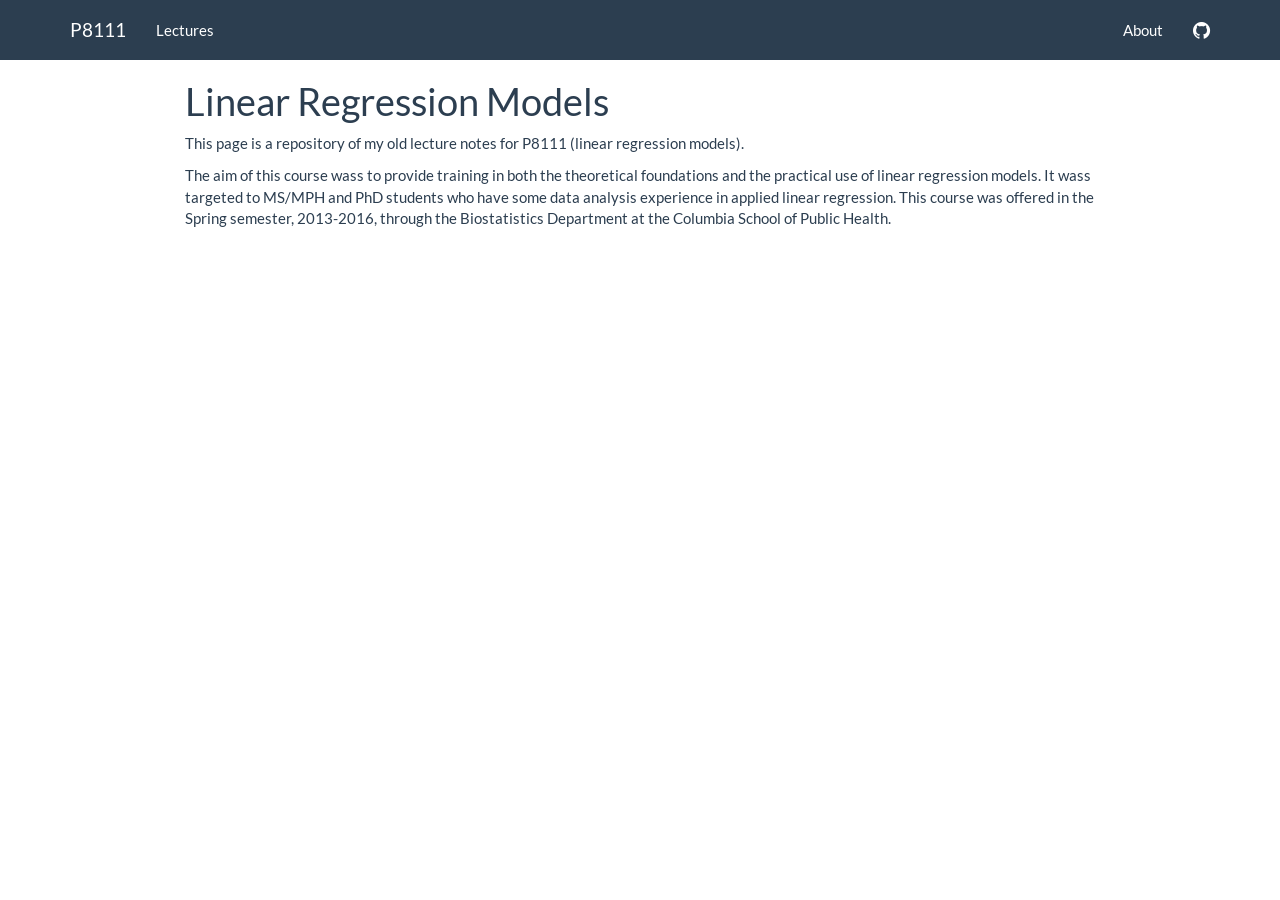
==== index.html @ 2d5c3af7 "website holding old lecture notes on regression. mostly for backup / making public" ====
<!DOCTYPE html>

<html xmlns="http://www.w3.org/1999/xhtml">

<head>

<meta charset="utf-8">
<meta http-equiv="Content-Type" content="text/html; charset=utf-8" />
<meta name="generator" content="pandoc" />




<title>Linear Regression Models</title>

<script src="site_libs/jquery-1.11.3/jquery.min.js"></script>
<meta name="viewport" content="width=device-width, initial-scale=1" />
<link href="site_libs/bootstrap-3.3.5/css/flatly.min.css" rel="stylesheet" />
<script src="site_libs/bootstrap-3.3.5/js/bootstrap.min.js"></script>
<script src="site_libs/bootstrap-3.3.5/shim/html5shiv.min.js"></script>
<script src="site_libs/bootstrap-3.3.5/shim/respond.min.js"></script>
<script src="site_libs/navigation-1.1/tabsets.js"></script>
<link href="site_libs/highlightjs-1.1/default.css" rel="stylesheet" />
<script src="site_libs/highlightjs-1.1/highlight.js"></script>
<link href="site_libs/font-awesome-4.5.0/css/font-awesome.min.css" rel="stylesheet" />

<style type="text/css">code{white-space: pre;}</style>
<style type="text/css">
  pre:not([class]) {
    background-color: white;
  }
</style>
<script type="text/javascript">
if (window.hljs && document.readyState && document.readyState === "complete") {
   window.setTimeout(function() {
      hljs.initHighlighting();
   }, 0);
}
</script>



<style type="text/css">
h1 {
  font-size: 34px;
}
h1.title {
  font-size: 38px;
}
h2 {
  font-size: 30px;
}
h3 {
  font-size: 24px;
}
h4 {
  font-size: 18px;
}
h5 {
  font-size: 16px;
}
h6 {
  font-size: 12px;
}
.table th:not([align]) {
  text-align: left;
}
</style>


</head>

<body>

<style type = "text/css">
.main-container {
  max-width: 940px;
  margin-left: auto;
  margin-right: auto;
}
code {
  color: inherit;
  background-color: rgba(0, 0, 0, 0.04);
}
img {
  max-width:100%;
  height: auto;
}
.tabbed-pane {
  padding-top: 12px;
}
button.code-folding-btn:focus {
  outline: none;
}
</style>


<style type="text/css">
/* padding for bootstrap navbar */
body {
  padding-top: 60px;
  padding-bottom: 40px;
}
/* offset scroll position for anchor links (for fixed navbar)  */
.section h1 {
  padding-top: 65px;
  margin-top: -65px;
}

.section h2 {
  padding-top: 65px;
  margin-top: -65px;
}
.section h3 {
  padding-top: 65px;
  margin-top: -65px;
}
.section h4 {
  padding-top: 65px;
  margin-top: -65px;
}
.section h5 {
  padding-top: 65px;
  margin-top: -65px;
}
.section h6 {
  padding-top: 65px;
  margin-top: -65px;
}
</style>

<script>
// manage active state of menu based on current page
$(document).ready(function () {
  // active menu anchor
  href = window.location.pathname
  href = href.substr(href.lastIndexOf('/') + 1)
  if (href === "")
    href = "index.html";
  var menuAnchor = $('a[href="' + href + '"]');

  // mark it active
  menuAnchor.parent().addClass('active');

  // if it's got a parent navbar menu mark it active as well
  menuAnchor.closest('li.dropdown').addClass('active');
});
</script>


<div class="container-fluid main-container">

<!-- tabsets -->
<script>
$(document).ready(function () {
  window.buildTabsets("TOC");
});
</script>

<!-- code folding -->






<div class="navbar navbar-default  navbar-fixed-top" role="navigation">
  <div class="container">
    <div class="navbar-header">
      <button type="button" class="navbar-toggle collapsed" data-toggle="collapse" data-target="#navbar">
        <span class="icon-bar"></span>
        <span class="icon-bar"></span>
        <span class="icon-bar"></span>
      </button>
      <a class="navbar-brand" href="index.html">P8111</a>
    </div>
    <div id="navbar" class="navbar-collapse collapse">
      <ul class="nav navbar-nav">
        <li>
  <a href="lectures.html">Lectures</a>
</li>
      </ul>
      <ul class="nav navbar-nav navbar-right">
        <li>
  <a href="about.html">About</a>
</li>
<li>
  <a href="http://github.com/jeff-goldsmith/P8111">
    <span class="fa fa-github fa-lg"></span>
     
  </a>
</li>
      </ul>
    </div><!--/.nav-collapse -->
  </div><!--/.container -->
</div><!--/.navbar -->

<div class="fluid-row" id="header">



<h1 class="title toc-ignore">Linear Regression Models</h1>

</div>


<p>This page is a repository of my old lecture notes for P8111 (linear regression models).</p>
<p>The aim of this course wass to provide training in both the theoretical foundations and the practical use of linear regression models. It wass targeted to MS/MPH and PhD students who have some data analysis experience in applied linear regression. This course was offered in the Spring semester, 2013-2016, through the Biostatistics Department at the Columbia School of Public Health.</p>




</div>

<script>

// add bootstrap table styles to pandoc tables
function bootstrapStylePandocTables() {
  $('tr.header').parent('thead').parent('table').addClass('table table-condensed');
}
$(document).ready(function () {
  bootstrapStylePandocTables();
});


</script>

<!-- dynamically load mathjax for compatibility with self-contained -->
<script>
  (function () {
    var script = document.createElement("script");
    script.type = "text/javascript";
    script.src  = "https://cdn.mathjax.org/mathjax/latest/MathJax.js?config=TeX-AMS-MML_HTMLorMML";
    document.getElementsByTagName("head")[0].appendChild(script);
  })();
</script>

</body>
</html>
---- site_libs/bootstrap-3.3.5/css/flatly.min.css ----
@font-face {
  font-family: 'Lato';
  font-style: normal;
  font-weight: 400;
  src: url(fonts/Lato.ttf) format('truetype');
}
@font-face {
  font-family: 'Lato';
  font-style: normal;
  font-weight: 700;
  src: url(fonts/LatoBold.ttf) format('truetype');
}
@font-face {
  font-family: 'Lato';
  font-style: italic;
  font-weight: 400;
  src: url(fonts/LatoItalic.ttf) format('truetype');
}

/*!
 * bootswatch v3.3.6
 * Homepage: http://bootswatch.com
 * Copyright 2012-2015 Thomas Park
 * Licensed under MIT
 * Based on Bootstrap
*//*!
 * Bootstrap v3.3.6 (http://getbootstrap.com)
 * Copyright 2011-2015 Twitter, Inc.
 * Licensed under MIT (https://github.com/twbs/bootstrap/blob/master/LICENSE)
 *//*! normalize.css v3.0.3 | MIT License | github.com/necolas/normalize.css */html{font-family:sans-serif;-ms-text-size-adjust:100%;-webkit-text-size-adjust:100%}body{margin:0}article,aside,details,figcaption,figure,footer,header,hgroup,main,menu,nav,section,summary{display:block}audio,canvas,progress,video{display:inline-block;vertical-align:baseline}audio:not([controls]){display:none;height:0}[hidden],template{display:none}a{background-color:transparent}a:active,a:hover{outline:0}abbr[title]{border-bottom:1px dotted}b,strong{font-weight:bold}dfn{font-style:italic}h1{font-size:2em;margin:0.67em 0}mark{background:#ff0;color:#000}small{font-size:80%}sub,sup{font-size:75%;line-height:0;position:relative;vertical-align:baseline}sup{top:-0.5em}sub{bottom:-0.25em}img{border:0}svg:not(:root){overflow:hidden}figure{margin:1em 40px}hr{-webkit-box-sizing:content-box;-moz-box-sizing:content-box;box-sizing:content-box;height:0}pre{overflow:auto}code,kbd,pre,samp{font-family:monospace, monospace;font-size:1em}button,input,optgroup,select,textarea{color:inherit;font:inherit;margin:0}button{overflow:visible}button,select{text-transform:none}button,html input[type="button"],input[type="reset"],input[type="submit"]{-webkit-appearance:button;cursor:pointer}button[disabled],html input[disabled]{cursor:default}button::-moz-focus-inner,input::-moz-focus-inner{border:0;padding:0}input{line-height:normal}input[type="checkbox"],input[type="radio"]{-webkit-box-sizing:border-box;-moz-box-sizing:border-box;box-sizing:border-box;padding:0}input[type="number"]::-webkit-inner-spin-button,input[type="number"]::-webkit-outer-spin-button{height:auto}input[type="search"]{-webkit-appearance:textfield;-webkit-box-sizing:content-box;-moz-box-sizing:content-box;box-sizing:content-box}input[type="search"]::-webkit-search-cancel-button,input[type="search"]::-webkit-search-decoration{-webkit-appearance:none}fieldset{border:1px solid #c0c0c0;margin:0 2px;padding:0.35em 0.625em 0.75em}legend{border:0;padding:0}textarea{overflow:auto}optgroup{font-weight:bold}table{border-collapse:collapse;border-spacing:0}td,th{padding:0}/*! Source: https://github.com/h5bp/html5-boilerplate/blob/master/src/css/main.css */@media print{*,*:before,*:after{background:transparent !important;color:#000 !important;-webkit-box-shadow:none !important;box-shadow:none !important;text-shadow:none !important}a,a:visited{text-decoration:underline}a[href]:after{content:" (" attr(href) ")"}abbr[title]:after{content:" (" attr(title) ")"}a[href^="#"]:after,a[href^="javascript:"]:after{content:""}pre,blockquote{border:1px solid #999;page-break-inside:avoid}thead{display:table-header-group}tr,img{page-break-inside:avoid}img{max-width:100% !important}p,h2,h3{orphans:3;widows:3}h2,h3{page-break-after:avoid}.navbar{display:none}.btn>.caret,.dropup>.btn>.caret{border-top-color:#000 !important}.label{border:1px solid #000}.table{border-collapse:collapse !important}.table td,.table th{background-color:#fff !important}.table-bordered th,.table-bordered td{border:1px solid #ddd !important}}@font-face{font-family:'Glyphicons Halflings';src:url('../fonts/glyphicons-halflings-regular.eot');src:url('../fonts/glyphicons-halflings-regular.eot?#iefix') format('embedded-opentype'),url('../fonts/glyphicons-halflings-regular.woff') format('woff'),url('../fonts/glyphicons-halflings-regular.ttf') format('truetype'),url('../fonts/glyphicons-halflings-regular.svg#glyphicons_halflingsregular') format('svg')}.glyphicon{position:relative;top:1px;display:inline-block;font-family:'Glyphicons Halflings';font-style:normal;font-weight:normal;line-height:1;-webkit-font-smoothing:antialiased;-moz-osx-font-smoothing:grayscale}.glyphicon-asterisk:before{content:"\002a"}.glyphicon-plus:before{content:"\002b"}.glyphicon-euro:before,.glyphicon-eur:before{content:"\20ac"}.glyphicon-minus:before{content:"\2212"}.glyphicon-cloud:before{content:"\2601"}.glyphicon-envelope:before{content:"\2709"}.glyphicon-pencil:before{content:"\270f"}.glyphicon-glass:before{content:"\e001"}.glyphicon-music:before{content:"\e002"}.glyphicon-search:before{content:"\e003"}.glyphicon-heart:before{content:"\e005"}.glyphicon-star:before{content:"\e006"}.glyphicon-star-empty:before{content:"\e007"}.glyphicon-user:before{content:"\e008"}.glyphicon-film:before{content:"\e009"}.glyphicon-th-large:before{content:"\e010"}.glyphicon-th:before{content:"\e011"}.glyphicon-th-list:before{content:"\e012"}.glyphicon-ok:before{content:"\e013"}.glyphicon-remove:before{content:"\e014"}.glyphicon-zoom-in:before{content:"\e015"}.glyphicon-zoom-out:before{content:"\e016"}.glyphicon-off:before{content:"\e017"}.glyphicon-signal:before{content:"\e018"}.glyphicon-cog:before{content:"\e019"}.glyphicon-trash:before{content:"\e020"}.glyphicon-home:before{content:"\e021"}.glyphicon-file:before{content:"\e022"}.glyphicon-time:before{content:"\e023"}.glyphicon-road:before{content:"\e024"}.glyphicon-download-alt:before{content:"\e025"}.glyphicon-download:before{content:"\e026"}.glyphicon-upload:before{content:"\e027"}.glyphicon-inbox:before{content:"\e028"}.glyphicon-play-circle:before{content:"\e029"}.glyphicon-repeat:before{content:"\e030"}.glyphicon-refresh:before{content:"\e031"}.glyphicon-list-alt:before{content:"\e032"}.glyphicon-lock:before{content:"\e033"}.glyphicon-flag:before{content:"\e034"}.glyphicon-headphones:before{content:"\e035"}.glyphicon-volume-off:before{content:"\e036"}.glyphicon-volume-down:before{content:"\e037"}.glyphicon-volume-up:before{content:"\e038"}.glyphicon-qrcode:before{content:"\e039"}.glyphicon-barcode:before{content:"\e040"}.glyphicon-tag:before{content:"\e041"}.glyphicon-tags:before{content:"\e042"}.glyphicon-book:before{content:"\e043"}.glyphicon-bookmark:before{content:"\e044"}.glyphicon-print:before{content:"\e045"}.glyphicon-camera:before{content:"\e046"}.glyphicon-font:before{content:"\e047"}.glyphicon-bold:before{content:"\e048"}.glyphicon-italic:before{content:"\e049"}.glyphicon-text-height:before{content:"\e050"}.glyphicon-text-width:before{content:"\e051"}.glyphicon-align-left:before{content:"\e052"}.glyphicon-align-center:before{content:"\e053"}.glyphicon-align-right:before{content:"\e054"}.glyphicon-align-justify:before{content:"\e055"}.glyphicon-list:before{content:"\e056"}.glyphicon-indent-left:before{content:"\e057"}.glyphicon-indent-right:before{content:"\e058"}.glyphicon-facetime-video:before{content:"\e059"}.glyphicon-picture:before{content:"\e060"}.glyphicon-map-marker:before{content:"\e062"}.glyphicon-adjust:before{content:"\e063"}.glyphicon-tint:before{content:"\e064"}.glyphicon-edit:before{content:"\e065"}.glyphicon-share:before{content:"\e066"}.glyphicon-check:before{content:"\e067"}.glyphicon-move:before{content:"\e068"}.glyphicon-step-backward:before{content:"\e069"}.glyphicon-fast-backward:before{content:"\e070"}.glyphicon-backward:before{content:"\e071"}.glyphicon-play:before{content:"\e072"}.glyphicon-pause:before{content:"\e073"}.glyphicon-stop:before{content:"\e074"}.glyphicon-forward:before{content:"\e075"}.glyphicon-fast-forward:before{content:"\e076"}.glyphicon-step-forward:before{content:"\e077"}.glyphicon-eject:before{content:"\e078"}.glyphicon-chevron-left:before{content:"\e079"}.glyphicon-chevron-right:before{content:"\e080"}.glyphicon-plus-sign:before{content:"\e081"}.glyphicon-minus-sign:before{content:"\e082"}.glyphicon-remove-sign:before{content:"\e083"}.glyphicon-ok-sign:before{content:"\e084"}.glyphicon-question-sign:before{content:"\e085"}.glyphicon-info-sign:before{content:"\e086"}.glyphicon-screenshot:before{content:"\e087"}.glyphicon-remove-circle:before{content:"\e088"}.glyphicon-ok-circle:before{content:"\e089"}.glyphicon-ban-circle:before{content:"\e090"}.glyphicon-arrow-left:before{content:"\e091"}.glyphicon-arrow-right:before{content:"\e092"}.glyphicon-arrow-up:before{content:"\e093"}.glyphicon-arrow-down:before{content:"\e094"}.glyphicon-share-alt:before{content:"\e095"}.glyphicon-resize-full:before{content:"\e096"}.glyphicon-resize-small:before{content:"\e097"}.glyphicon-exclamation-sign:before{content:"\e101"}.glyphicon-gift:before{content:"\e102"}.glyphicon-leaf:before{content:"\e103"}.glyphicon-fire:before{content:"\e104"}.glyphicon-eye-open:before{content:"\e105"}.glyphicon-eye-close:before{content:"\e106"}.glyphicon-warning-sign:before{content:"\e107"}.glyphicon-plane:before{content:"\e108"}.glyphicon-calendar:before{content:"\e109"}.glyphicon-random:before{content:"\e110"}.glyphicon-comment:before{content:"\e111"}.glyphicon-magnet:before{content:"\e112"}.glyphicon-chevron-up:before{content:"\e113"}.glyphicon-chevron-down:before{content:"\e114"}.glyphicon-retweet:before{content:"\e115"}.glyphicon-shopping-cart:before{content:"\e116"}.glyphicon-folder-close:before{content:"\e117"}.glyphicon-folder-open:before{content:"\e118"}.glyphicon-resize-vertical:before{content:"\e119"}.glyphicon-resize-horizontal:before{content:"\e120"}.glyphicon-hdd:before{content:"\e121"}.glyphicon-bullhorn:before{content:"\e122"}.glyphicon-bell:before{content:"\e123"}.glyphicon-certificate:before{content:"\e124"}.glyphicon-thumbs-up:before{content:"\e125"}.glyphicon-thumbs-down:before{content:"\e126"}.glyphicon-hand-right:before{content:"\e127"}.glyphicon-hand-left:before{content:"\e128"}.glyphicon-hand-up:before{content:"\e129"}.glyphicon-hand-down:before{content:"\e130"}.glyphicon-circle-arrow-right:before{content:"\e131"}.glyphicon-circle-arrow-left:before{content:"\e132"}.glyphicon-circle-arrow-up:before{content:"\e133"}.glyphicon-circle-arrow-down:before{content:"\e134"}.glyphicon-globe:before{content:"\e135"}.glyphicon-wrench:before{content:"\e136"}.glyphicon-tasks:before{content:"\e137"}.glyphicon-filter:before{content:"\e138"}.glyphicon-briefcase:before{content:"\e139"}.glyphicon-fullscreen:before{content:"\e140"}.glyphicon-dashboard:before{content:"\e141"}.glyphicon-paperclip:before{content:"\e142"}.glyphicon-heart-empty:before{content:"\e143"}.glyphicon-link:before{content:"\e144"}.glyphicon-phone:before{content:"\e145"}.glyphicon-pushpin:before{content:"\e146"}.glyphicon-usd:before{content:"\e148"}.glyphicon-gbp:before{content:"\e149"}.glyphicon-sort:before{content:"\e150"}.glyphicon-sort-by-alphabet:before{content:"\e151"}.glyphicon-sort-by-alphabet-alt:before{content:"\e152"}.glyphicon-sort-by-order:before{content:"\e153"}.glyphicon-sort-by-order-alt:before{content:"\e154"}.glyphicon-sort-by-attributes:before{content:"\e155"}.glyphicon-sort-by-attributes-alt:before{content:"\e156"}.glyphicon-unchecked:before{content:"\e157"}.glyphicon-expand:before{content:"\e158"}.glyphicon-collapse-down:before{content:"\e159"}.glyphicon-collapse-up:before{content:"\e160"}.glyphicon-log-in:before{content:"\e161"}.glyphicon-flash:before{content:"\e162"}.glyphicon-log-out:before{content:"\e163"}.glyphicon-new-window:before{content:"\e164"}.glyphicon-record:before{content:"\e165"}.glyphicon-save:before{content:"\e166"}.glyphicon-open:before{content:"\e167"}.glyphicon-saved:before{content:"\e168"}.glyphicon-import:before{content:"\e169"}.glyphicon-export:before{content:"\e170"}.glyphicon-send:before{content:"\e171"}.glyphicon-floppy-disk:before{content:"\e172"}.glyphicon-floppy-saved:before{content:"\e173"}.glyphicon-floppy-remove:before{content:"\e174"}.glyphicon-floppy-save:before{content:"\e175"}.glyphicon-floppy-open:before{content:"\e176"}.glyphicon-credit-card:before{content:"\e177"}.glyphicon-transfer:before{content:"\e178"}.glyphicon-cutlery:before{content:"\e179"}.glyphicon-header:before{content:"\e180"}.glyphicon-compressed:before{content:"\e181"}.glyphicon-earphone:before{content:"\e182"}.glyphicon-phone-alt:before{content:"\e183"}.glyphicon-tower:before{content:"\e184"}.glyphicon-stats:before{content:"\e185"}.glyphicon-sd-video:before{content:"\e186"}.glyphicon-hd-video:before{content:"\e187"}.glyphicon-subtitles:before{content:"\e188"}.glyphicon-sound-stereo:before{content:"\e189"}.glyphicon-sound-dolby:before{content:"\e190"}.glyphicon-sound-5-1:before{content:"\e191"}.glyphicon-sound-6-1:before{content:"\e192"}.glyphicon-sound-7-1:before{content:"\e193"}.glyphicon-copyright-mark:before{content:"\e194"}.glyphicon-registration-mark:before{content:"\e195"}.glyphicon-cloud-download:before{content:"\e197"}.glyphicon-cloud-upload:before{content:"\e198"}.glyphicon-tree-conifer:before{content:"\e199"}.glyphicon-tree-deciduous:before{content:"\e200"}.glyphicon-cd:before{content:"\e201"}.glyphicon-save-file:before{content:"\e202"}.glyphicon-open-file:before{content:"\e203"}.glyphicon-level-up:before{content:"\e204"}.glyphicon-copy:before{content:"\e205"}.glyphicon-paste:before{content:"\e206"}.glyphicon-alert:before{content:"\e209"}.glyphicon-equalizer:before{content:"\e210"}.glyphicon-king:before{content:"\e211"}.glyphicon-queen:before{content:"\e212"}.glyphicon-pawn:before{content:"\e213"}.glyphicon-bishop:before{content:"\e214"}.glyphicon-knight:before{content:"\e215"}.glyphicon-baby-formula:before{content:"\e216"}.glyphicon-tent:before{content:"\26fa"}.glyphicon-blackboard:before{content:"\e218"}.glyphicon-bed:before{content:"\e219"}.glyphicon-apple:before{content:"\f8ff"}.glyphicon-erase:before{content:"\e221"}.glyphicon-hourglass:before{content:"\231b"}.glyphicon-lamp:before{content:"\e223"}.glyphicon-duplicate:before{content:"\e224"}.glyphicon-piggy-bank:before{content:"\e225"}.glyphicon-scissors:before{content:"\e226"}.glyphicon-bitcoin:before{content:"\e227"}.glyphicon-btc:before{content:"\e227"}.glyphicon-xbt:before{content:"\e227"}.glyphicon-yen:before{content:"\00a5"}.glyphicon-jpy:before{content:"\00a5"}.glyphicon-ruble:before{content:"\20bd"}.glyphicon-rub:before{content:"\20bd"}.glyphicon-scale:before{content:"\e230"}.glyphicon-ice-lolly:before{content:"\e231"}.glyphicon-ice-lolly-tasted:before{content:"\e232"}.glyphicon-education:before{content:"\e233"}.glyphicon-option-horizontal:before{content:"\e234"}.glyphicon-option-vertical:before{content:"\e235"}.glyphicon-menu-hamburger:before{content:"\e236"}.glyphicon-modal-window:before{content:"\e237"}.glyphicon-oil:before{content:"\e238"}.glyphicon-grain:before{content:"\e239"}.glyphicon-sunglasses:before{content:"\e240"}.glyphicon-text-size:before{content:"\e241"}.glyphicon-text-color:before{content:"\e242"}.glyphicon-text-background:before{content:"\e243"}.glyphicon-object-align-top:before{content:"\e244"}.glyphicon-object-align-bottom:before{content:"\e245"}.glyphicon-object-align-horizontal:before{content:"\e246"}.glyphicon-object-align-left:before{content:"\e247"}.glyphicon-object-align-vertical:before{content:"\e248"}.glyphicon-object-align-right:before{content:"\e249"}.glyphicon-triangle-right:before{content:"\e250"}.glyphicon-triangle-left:before{content:"\e251"}.glyphicon-triangle-bottom:before{content:"\e252"}.glyphicon-triangle-top:before{content:"\e253"}.glyphicon-console:before{content:"\e254"}.glyphicon-superscript:before{content:"\e255"}.glyphicon-subscript:before{content:"\e256"}.glyphicon-menu-left:before{content:"\e257"}.glyphicon-menu-right:before{content:"\e258"}.glyphicon-menu-down:before{content:"\e259"}.glyphicon-menu-up:before{content:"\e260"}*{-webkit-box-sizing:border-box;-moz-box-sizing:border-box;box-sizing:border-box}*:before,*:after{-webkit-box-sizing:border-box;-moz-box-sizing:border-box;box-sizing:border-box}html{font-size:10px;-webkit-tap-highlight-color:rgba(0,0,0,0)}body{font-family:"Lato","Helvetica Neue",Helvetica,Arial,sans-serif;font-size:15px;line-height:1.42857143;color:#2c3e50;background-color:#ffffff}input,button,select,textarea{font-family:inherit;font-size:inherit;line-height:inherit}a{color:#18bc9c;text-decoration:none}a:hover,a:focus{color:#18bc9c;text-decoration:underline}a:focus{outline:thin dotted;outline:5px auto -webkit-focus-ring-color;outline-offset:-2px}figure{margin:0}img{vertical-align:middle}.img-responsive,.thumbnail>img,.thumbnail a>img,.carousel-inner>.item>img,.carousel-inner>.item>a>img{display:block;max-width:100%;height:auto}.img-rounded{border-radius:6px}.img-thumbnail{padding:4px;line-height:1.42857143;background-color:#ffffff;border:1px solid #ecf0f1;border-radius:4px;-webkit-transition:all .2s ease-in-out;-o-transition:all .2s ease-in-out;transition:all .2s ease-in-out;display:inline-block;max-width:100%;height:auto}.img-circle{border-radius:50%}hr{margin-top:21px;margin-bottom:21px;border:0;border-top:1px solid #ecf0f1}.sr-only{position:absolute;width:1px;height:1px;margin:-1px;padding:0;overflow:hidden;clip:rect(0, 0, 0, 0);border:0}.sr-only-focusable:active,.sr-only-focusable:focus{position:static;width:auto;height:auto;margin:0;overflow:visible;clip:auto}[role="button"]{cursor:pointer}h1,h2,h3,h4,h5,h6,.h1,.h2,.h3,.h4,.h5,.h6{font-family:"Lato","Helvetica Neue",Helvetica,Arial,sans-serif;font-weight:400;line-height:1.1;color:inherit}h1 small,h2 small,h3 small,h4 small,h5 small,h6 small,.h1 small,.h2 small,.h3 small,.h4 small,.h5 small,.h6 small,h1 .small,h2 .small,h3 .small,h4 .small,h5 .small,h6 .small,.h1 .small,.h2 .small,.h3 .small,.h4 .small,.h5 .small,.h6 .small{font-weight:normal;line-height:1;color:#b4bcc2}h1,.h1,h2,.h2,h3,.h3{margin-top:21px;margin-bottom:10.5px}h1 small,.h1 small,h2 small,.h2 small,h3 small,.h3 small,h1 .small,.h1 .small,h2 .small,.h2 .small,h3 .small,.h3 .small{font-size:65%}h4,.h4,h5,.h5,h6,.h6{margin-top:10.5px;margin-bottom:10.5px}h4 small,.h4 small,h5 small,.h5 small,h6 small,.h6 small,h4 .small,.h4 .small,h5 .small,.h5 .small,h6 .small,.h6 .small{font-size:75%}h1,.h1{font-size:39px}h2,.h2{font-size:32px}h3,.h3{font-size:26px}h4,.h4{font-size:19px}h5,.h5{font-size:15px}h6,.h6{font-size:13px}p{margin:0 0 10.5px}.lead{margin-bottom:21px;font-size:17px;font-weight:300;line-height:1.4}@media (min-width:768px){.lead{font-size:22.5px}}small,.small{font-size:86%}mark,.mark{background-color:#f39c12;padding:.2em}.text-left{text-align:left}.text-right{text-align:right}.text-center{text-align:center}.text-justify{text-align:justify}.text-nowrap{white-space:nowrap}.text-lowercase{text-transform:lowercase}.text-uppercase{text-transform:uppercase}.text-capitalize{text-transform:capitalize}.text-muted{color:#b4bcc2}.text-primary{color:#2c3e50}a.text-primary:hover,a.text-primary:focus{color:#1a242f}.text-success{color:#ffffff}a.text-success:hover,a.text-success:focus{color:#e6e6e6}.text-info{color:#ffffff}a.text-info:hover,a.text-info:focus{color:#e6e6e6}.text-warning{color:#ffffff}a.text-warning:hover,a.text-warning:focus{color:#e6e6e6}.text-danger{color:#ffffff}a.text-danger:hover,a.text-danger:focus{color:#e6e6e6}.bg-primary{color:#fff;background-color:#2c3e50}a.bg-primary:hover,a.bg-primary:focus{background-color:#1a242f}.bg-success{background-color:#18bc9c}a.bg-success:hover,a.bg-success:focus{background-color:#128f76}.bg-info{background-color:#3498db}a.bg-info:hover,a.bg-info:focus{background-color:#217dbb}.bg-warning{background-color:#f39c12}a.bg-warning:hover,a.bg-warning:focus{background-color:#c87f0a}.bg-danger{background-color:#e74c3c}a.bg-danger:hover,a.bg-danger:focus{background-color:#d62c1a}.page-header{padding-bottom:9.5px;margin:42px 0 21px;border-bottom:1px solid transparent}ul,ol{margin-top:0;margin-bottom:10.5px}ul ul,ol ul,ul ol,ol ol{margin-bottom:0}.list-unstyled{padding-left:0;list-style:none}.list-inline{padding-left:0;list-style:none;margin-left:-5px}.list-inline>li{display:inline-block;padding-left:5px;padding-right:5px}dl{margin-top:0;margin-bottom:21px}dt,dd{line-height:1.42857143}dt{font-weight:bold}dd{margin-left:0}@media (min-width:768px){.dl-horizontal dt{float:left;width:160px;clear:left;text-align:right;overflow:hidden;text-overflow:ellipsis;white-space:nowrap}.dl-horizontal dd{margin-left:180px}}abbr[title],abbr[data-original-title]{cursor:help;border-bottom:1px dotted #b4bcc2}.initialism{font-size:90%;text-transform:uppercase}blockquote{padding:10.5px 21px;margin:0 0 21px;font-size:18.75px;border-left:5px solid #ecf0f1}blockquote p:last-child,blockquote ul:last-child,blockquote ol:last-child{margin-bottom:0}blockquote footer,blockquote small,blockquote .small{display:block;font-size:80%;line-height:1.42857143;color:#b4bcc2}blockquote footer:before,blockquote small:before,blockquote .small:before{content:'\2014 \00A0'}.blockquote-reverse,blockquote.pull-right{padding-right:15px;padding-left:0;border-right:5px solid #ecf0f1;border-left:0;text-align:right}.blockquote-reverse footer:before,blockquote.pull-right footer:before,.blockquote-reverse small:before,blockquote.pull-right small:before,.blockquote-reverse .small:before,blockquote.pull-right .small:before{content:''}.blockquote-reverse footer:after,blockquote.pull-right footer:after,.blockquote-reverse small:after,blockquote.pull-right small:after,.blockquote-reverse .small:after,blockquote.pull-right .small:after{content:'\00A0 \2014'}address{margin-bottom:21px;font-style:normal;line-height:1.42857143}code,kbd,pre,samp{font-family:monospace}code{padding:2px 4px;font-size:90%;color:#c7254e;background-color:#f9f2f4;border-radius:4px}kbd{padding:2px 4px;font-size:90%;color:#ffffff;background-color:#333333;border-radius:3px;-webkit-box-shadow:inset 0 -1px 0 rgba(0,0,0,0.25);box-shadow:inset 0 -1px 0 rgba(0,0,0,0.25)}kbd kbd{padding:0;font-size:100%;font-weight:bold;-webkit-box-shadow:none;box-shadow:none}pre{display:block;padding:10px;margin:0 0 10.5px;font-size:14px;line-height:1.42857143;word-break:break-all;word-wrap:break-word;color:#7b8a8b;background-color:#ecf0f1;border:1px solid #cccccc;border-radius:4px}pre code{padding:0;font-size:inherit;color:inherit;white-space:pre-wrap;background-color:transparent;border-radius:0}.pre-scrollable{max-height:340px;overflow-y:scroll}.container{margin-right:auto;margin-left:auto;padding-left:15px;padding-right:15px}@media (min-width:768px){.container{width:750px}}@media (min-width:992px){.container{width:970px}}@media (min-width:1200px){.container{width:1170px}}.container-fluid{margin-right:auto;margin-left:auto;padding-left:15px;padding-right:15px}.row{margin-left:-15px;margin-right:-15px}.col-xs-1,.col-sm-1,.col-md-1,.col-lg-1,.col-xs-2,.col-sm-2,.col-md-2,.col-lg-2,.col-xs-3,.col-sm-3,.col-md-3,.col-lg-3,.col-xs-4,.col-sm-4,.col-md-4,.col-lg-4,.col-xs-5,.col-sm-5,.col-md-5,.col-lg-5,.col-xs-6,.col-sm-6,.col-md-6,.col-lg-6,.col-xs-7,.col-sm-7,.col-md-7,.col-lg-7,.col-xs-8,.col-sm-8,.col-md-8,.col-lg-8,.col-xs-9,.col-sm-9,.col-md-9,.col-lg-9,.col-xs-10,.col-sm-10,.col-md-10,.col-lg-10,.col-xs-11,.col-sm-11,.col-md-11,.col-lg-11,.col-xs-12,.col-sm-12,.col-md-12,.col-lg-12{position:relative;min-height:1px;padding-left:15px;padding-right:15px}.col-xs-1,.col-xs-2,.col-xs-3,.col-xs-4,.col-xs-5,.col-xs-6,.col-xs-7,.col-xs-8,.col-xs-9,.col-xs-10,.col-xs-11,.col-xs-12{float:left}.col-xs-12{width:100%}.col-xs-11{width:91.66666667%}.col-xs-10{width:83.33333333%}.col-xs-9{width:75%}.col-xs-8{width:66.66666667%}.col-xs-7{width:58.33333333%}.col-xs-6{width:50%}.col-xs-5{width:41.66666667%}.col-xs-4{width:33.33333333%}.col-xs-3{width:25%}.col-xs-2{width:16.66666667%}.col-xs-1{width:8.33333333%}.col-xs-pull-12{right:100%}.col-xs-pull-11{right:91.66666667%}.col-xs-pull-10{right:83.33333333%}.col-xs-pull-9{right:75%}.col-xs-pull-8{right:66.66666667%}.col-xs-pull-7{right:58.33333333%}.col-xs-pull-6{right:50%}.col-xs-pull-5{right:41.66666667%}.col-xs-pull-4{right:33.33333333%}.col-xs-pull-3{right:25%}.col-xs-pull-2{right:16.66666667%}.col-xs-pull-1{right:8.33333333%}.col-xs-pull-0{right:auto}.col-xs-push-12{left:100%}.col-xs-push-11{left:91.66666667%}.col-xs-push-10{left:83.33333333%}.col-xs-push-9{left:75%}.col-xs-push-8{left:66.66666667%}.col-xs-push-7{left:58.33333333%}.col-xs-push-6{left:50%}.col-xs-push-5{left:41.66666667%}.col-xs-push-4{left:33.33333333%}.col-xs-push-3{left:25%}.col-xs-push-2{left:16.66666667%}.col-xs-push-1{left:8.33333333%}.col-xs-push-0{left:auto}.col-xs-offset-12{margin-left:100%}.col-xs-offset-11{margin-left:91.66666667%}.col-xs-offset-10{margin-left:83.33333333%}.col-xs-offset-9{margin-left:75%}.col-xs-offset-8{margin-left:66.66666667%}.col-xs-offset-7{margin-left:58.33333333%}.col-xs-offset-6{margin-left:50%}.col-xs-offset-5{margin-left:41.66666667%}.col-xs-offset-4{margin-left:33.33333333%}.col-xs-offset-3{margin-left:25%}.col-xs-offset-2{margin-left:16.66666667%}.col-xs-offset-1{margin-left:8.33333333%}.col-xs-offset-0{margin-left:0%}@media (min-width:768px){.col-sm-1,.col-sm-2,.col-sm-3,.col-sm-4,.col-sm-5,.col-sm-6,.col-sm-7,.col-sm-8,.col-sm-9,.col-sm-10,.col-sm-11,.col-sm-12{float:left}.col-sm-12{width:100%}.col-sm-11{width:91.66666667%}.col-sm-10{width:83.33333333%}.col-sm-9{width:75%}.col-sm-8{width:66.66666667%}.col-sm-7{width:58.33333333%}.col-sm-6{width:50%}.col-sm-5{width:41.66666667%}.col-sm-4{width:33.33333333%}.col-sm-3{width:25%}.col-sm-2{width:16.66666667%}.col-sm-1{width:8.33333333%}.col-sm-pull-12{right:100%}.col-sm-pull-11{right:91.66666667%}.col-sm-pull-10{right:83.33333333%}.col-sm-pull-9{right:75%}.col-sm-pull-8{right:66.66666667%}.col-sm-pull-7{right:58.33333333%}.col-sm-pull-6{right:50%}.col-sm-pull-5{right:41.66666667%}.col-sm-pull-4{right:33.33333333%}.col-sm-pull-3{right:25%}.col-sm-pull-2{right:16.66666667%}.col-sm-pull-1{right:8.33333333%}.col-sm-pull-0{right:auto}.col-sm-push-12{left:100%}.col-sm-push-11{left:91.66666667%}.col-sm-push-10{left:83.33333333%}.col-sm-push-9{left:75%}.col-sm-push-8{left:66.66666667%}.col-sm-push-7{left:58.33333333%}.col-sm-push-6{left:50%}.col-sm-push-5{left:41.66666667%}.col-sm-push-4{left:33.33333333%}.col-sm-push-3{left:25%}.col-sm-push-2{left:16.66666667%}.col-sm-push-1{left:8.33333333%}.col-sm-push-0{left:auto}.col-sm-offset-12{margin-left:100%}.col-sm-offset-11{margin-left:91.66666667%}.col-sm-offset-10{margin-left:83.33333333%}.col-sm-offset-9{margin-left:75%}.col-sm-offset-8{margin-left:66.66666667%}.col-sm-offset-7{margin-left:58.33333333%}.col-sm-offset-6{margin-left:50%}.col-sm-offset-5{margin-left:41.66666667%}.col-sm-offset-4{margin-left:33.33333333%}.col-sm-offset-3{margin-left:25%}.col-sm-offset-2{margin-left:16.66666667%}.col-sm-offset-1{margin-left:8.33333333%}.col-sm-offset-0{margin-left:0%}}@media (min-width:992px){.col-md-1,.col-md-2,.col-md-3,.col-md-4,.col-md-5,.col-md-6,.col-md-7,.col-md-8,.col-md-9,.col-md-10,.col-md-11,.col-md-12{float:left}.col-md-12{width:100%}.col-md-11{width:91.66666667%}.col-md-10{width:83.33333333%}.col-md-9{width:75%}.col-md-8{width:66.66666667%}.col-md-7{width:58.33333333%}.col-md-6{width:50%}.col-md-5{width:41.66666667%}.col-md-4{width:33.33333333%}.col-md-3{width:25%}.col-md-2{width:16.66666667%}.col-md-1{width:8.33333333%}.col-md-pull-12{right:100%}.col-md-pull-11{right:91.66666667%}.col-md-pull-10{right:83.33333333%}.col-md-pull-9{right:75%}.col-md-pull-8{right:66.66666667%}.col-md-pull-7{right:58.33333333%}.col-md-pull-6{right:50%}.col-md-pull-5{right:41.66666667%}.col-md-pull-4{right:33.33333333%}.col-md-pull-3{right:25%}.col-md-pull-2{right:16.66666667%}.col-md-pull-1{right:8.33333333%}.col-md-pull-0{right:auto}.col-md-push-12{left:100%}.col-md-push-11{left:91.66666667%}.col-md-push-10{left:83.33333333%}.col-md-push-9{left:75%}.col-md-push-8{left:66.66666667%}.col-md-push-7{left:58.33333333%}.col-md-push-6{left:50%}.col-md-push-5{left:41.66666667%}.col-md-push-4{left:33.33333333%}.col-md-push-3{left:25%}.col-md-push-2{left:16.66666667%}.col-md-push-1{left:8.33333333%}.col-md-push-0{left:auto}.col-md-offset-12{margin-left:100%}.col-md-offset-11{margin-left:91.66666667%}.col-md-offset-10{margin-left:83.33333333%}.col-md-offset-9{margin-left:75%}.col-md-offset-8{margin-left:66.66666667%}.col-md-offset-7{margin-left:58.33333333%}.col-md-offset-6{margin-left:50%}.col-md-offset-5{margin-left:41.66666667%}.col-md-offset-4{margin-left:33.33333333%}.col-md-offset-3{margin-left:25%}.col-md-offset-2{margin-left:16.66666667%}.col-md-offset-1{margin-left:8.33333333%}.col-md-offset-0{margin-left:0%}}@media (min-width:1200px){.col-lg-1,.col-lg-2,.col-lg-3,.col-lg-4,.col-lg-5,.col-lg-6,.col-lg-7,.col-lg-8,.col-lg-9,.col-lg-10,.col-lg-11,.col-lg-12{float:left}.col-lg-12{width:100%}.col-lg-11{width:91.66666667%}.col-lg-10{width:83.33333333%}.col-lg-9{width:75%}.col-lg-8{width:66.66666667%}.col-lg-7{width:58.33333333%}.col-lg-6{width:50%}.col-lg-5{width:41.66666667%}.col-lg-4{width:33.33333333%}.col-lg-3{width:25%}.col-lg-2{width:16.66666667%}.col-lg-1{width:8.33333333%}.col-lg-pull-12{right:100%}.col-lg-pull-11{right:91.66666667%}.col-lg-pull-10{right:83.33333333%}.col-lg-pull-9{right:75%}.col-lg-pull-8{right:66.66666667%}.col-lg-pull-7{right:58.33333333%}.col-lg-pull-6{right:50%}.col-lg-pull-5{right:41.66666667%}.col-lg-pull-4{right:33.33333333%}.col-lg-pull-3{right:25%}.col-lg-pull-2{right:16.66666667%}.col-lg-pull-1{right:8.33333333%}.col-lg-pull-0{right:auto}.col-lg-push-12{left:100%}.col-lg-push-11{left:91.66666667%}.col-lg-push-10{left:83.33333333%}.col-lg-push-9{left:75%}.col-lg-push-8{left:66.66666667%}.col-lg-push-7{left:58.33333333%}.col-lg-push-6{left:50%}.col-lg-push-5{left:41.66666667%}.col-lg-push-4{left:33.33333333%}.col-lg-push-3{left:25%}.col-lg-push-2{left:16.66666667%}.col-lg-push-1{left:8.33333333%}.col-lg-push-0{left:auto}.col-lg-offset-12{margin-left:100%}.col-lg-offset-11{margin-left:91.66666667%}.col-lg-offset-10{margin-left:83.33333333%}.col-lg-offset-9{margin-left:75%}.col-lg-offset-8{margin-left:66.66666667%}.col-lg-offset-7{margin-left:58.33333333%}.col-lg-offset-6{margin-left:50%}.col-lg-offset-5{margin-left:41.66666667%}.col-lg-offset-4{margin-left:33.33333333%}.col-lg-offset-3{margin-left:25%}.col-lg-offset-2{margin-left:16.66666667%}.col-lg-offset-1{margin-left:8.33333333%}.col-lg-offset-0{margin-left:0%}}table{background-color:transparent}caption{padding-top:8px;padding-bottom:8px;color:#b4bcc2;text-align:left}th{}.table{width:100%;max-width:100%;margin-bottom:21px}.table>thead>tr>th,.table>tbody>tr>th,.table>tfoot>tr>th,.table>thead>tr>td,.table>tbody>tr>td,.table>tfoot>tr>td{padding:8px;line-height:1.42857143;vertical-align:top;border-top:1px solid #ecf0f1}.table>thead>tr>th{vertical-align:bottom;border-bottom:2px solid #ecf0f1}.table>caption+thead>tr:first-child>th,.table>colgroup+thead>tr:first-child>th,.table>thead:first-child>tr:first-child>th,.table>caption+thead>tr:first-child>td,.table>colgroup+thead>tr:first-child>td,.table>thead:first-child>tr:first-child>td{border-top:0}.table>tbody+tbody{border-top:2px solid #ecf0f1}.table .table{background-color:#ffffff}.table-condensed>thead>tr>th,.table-condensed>tbody>tr>th,.table-condensed>tfoot>tr>th,.table-condensed>thead>tr>td,.table-condensed>tbody>tr>td,.table-condensed>tfoot>tr>td{padding:5px}.table-bordered{border:1px solid #ecf0f1}.table-bordered>thead>tr>th,.table-bordered>tbody>tr>th,.table-bordered>tfoot>tr>th,.table-bordered>thead>tr>td,.table-bordered>tbody>tr>td,.table-bordered>tfoot>tr>td{border:1px solid #ecf0f1}.table-bordered>thead>tr>th,.table-bordered>thead>tr>td{border-bottom-width:2px}.table-striped>tbody>tr:nth-of-type(odd){background-color:#f9f9f9}.table-hover>tbody>tr:hover{background-color:#ecf0f1}table col[class*="col-"]{position:static;float:none;display:table-column}table td[class*="col-"],table th[class*="col-"]{position:static;float:none;display:table-cell}.table>thead>tr>td.active,.table>tbody>tr>td.active,.table>tfoot>tr>td.active,.table>thead>tr>th.active,.table>tbody>tr>th.active,.table>tfoot>tr>th.active,.table>thead>tr.active>td,.table>tbody>tr.active>td,.table>tfoot>tr.active>td,.table>thead>tr.active>th,.table>tbody>tr.active>th,.table>tfoot>tr.active>th{background-color:#ecf0f1}.table-hover>tbody>tr>td.active:hover,.table-hover>tbody>tr>th.active:hover,.table-hover>tbody>tr.active:hover>td,.table-hover>tbody>tr:hover>.active,.table-hover>tbody>tr.active:hover>th{background-color:#dde4e6}.table>thead>tr>td.success,.table>tbody>tr>td.success,.table>tfoot>tr>td.success,.table>thead>tr>th.success,.table>tbody>tr>th.success,.table>tfoot>tr>th.success,.table>thead>tr.success>td,.table>tbody>tr.success>td,.table>tfoot>tr.success>td,.table>thead>tr.success>th,.table>tbody>tr.success>th,.table>tfoot>tr.success>th{background-color:#18bc9c}.table-hover>tbody>tr>td.success:hover,.table-hover>tbody>tr>th.success:hover,.table-hover>tbody>tr.success:hover>td,.table-hover>tbody>tr:hover>.success,.table-hover>tbody>tr.success:hover>th{background-color:#15a589}.table>thead>tr>td.info,.table>tbody>tr>td.info,.table>tfoot>tr>td.info,.table>thead>tr>th.info,.table>tbody>tr>th.info,.table>tfoot>tr>th.info,.table>thead>tr.info>td,.table>tbody>tr.info>td,.table>tfoot>tr.info>td,.table>thead>tr.info>th,.table>tbody>tr.info>th,.table>tfoot>tr.info>th{background-color:#3498db}.table-hover>tbody>tr>td.info:hover,.table-hover>tbody>tr>th.info:hover,.table-hover>tbody>tr.info:hover>td,.table-hover>tbody>tr:hover>.info,.table-hover>tbody>tr.info:hover>th{background-color:#258cd1}.table>thead>tr>td.warning,.table>tbody>tr>td.warning,.table>tfoot>tr>td.warning,.table>thead>tr>th.warning,.table>tbody>tr>th.warning,.table>tfoot>tr>th.warning,.table>thead>tr.warning>td,.table>tbody>tr.warning>td,.table>tfoot>tr.warning>td,.table>thead>tr.warning>th,.table>tbody>tr.warning>th,.table>tfoot>tr.warning>th{background-color:#f39c12}.table-hover>tbody>tr>td.warning:hover,.table-hover>tbody>tr>th.warning:hover,.table-hover>tbody>tr.warning:hover>td,.table-hover>tbody>tr:hover>.warning,.table-hover>tbody>tr.warning:hover>th{background-color:#e08e0b}.table>thead>tr>td.danger,.table>tbody>tr>td.danger,.table>tfoot>tr>td.danger,.table>thead>tr>th.danger,.table>tbody>tr>th.danger,.table>tfoot>tr>th.danger,.table>thead>tr.danger>td,.table>tbody>tr.danger>td,.table>tfoot>tr.danger>td,.table>thead>tr.danger>th,.table>tbody>tr.danger>th,.table>tfoot>tr.danger>th{background-color:#e74c3c}.table-hover>tbody>tr>td.danger:hover,.table-hover>tbody>tr>th.danger:hover,.table-hover>tbody>tr.danger:hover>td,.table-hover>tbody>tr:hover>.danger,.table-hover>tbody>tr.danger:hover>th{background-color:#e43725}.table-responsive{overflow-x:auto;min-height:0.01%}@media screen and (max-width:767px){.table-responsive{width:100%;margin-bottom:15.75px;overflow-y:hidden;-ms-overflow-style:-ms-autohiding-scrollbar;border:1px solid #ecf0f1}.table-responsive>.table{margin-bottom:0}.table-responsive>.table>thead>tr>th,.table-responsive>.table>tbody>tr>th,.table-responsive>.table>tfoot>tr>th,.table-responsive>.table>thead>tr>td,.table-responsive>.table>tbody>tr>td,.table-responsive>.table>tfoot>tr>td{white-space:nowrap}.table-responsive>.table-bordered{border:0}.table-responsive>.table-bordered>thead>tr>th:first-child,.table-responsive>.table-bordered>tbody>tr>th:first-child,.table-responsive>.table-bordered>tfoot>tr>th:first-child,.table-responsive>.table-bordered>thead>tr>td:first-child,.table-responsive>.table-bordered>tbody>tr>td:first-child,.table-responsive>.table-bordered>tfoot>tr>td:first-child{border-left:0}.table-responsive>.table-bordered>thead>tr>th:last-child,.table-responsive>.table-bordered>tbody>tr>th:last-child,.table-responsive>.table-bordered>tfoot>tr>th:last-child,.table-responsive>.table-bordered>thead>tr>td:last-child,.table-responsive>.table-bordered>tbody>tr>td:last-child,.table-responsive>.table-bordered>tfoot>tr>td:last-child{border-right:0}.table-responsive>.table-bordered>tbody>tr:last-child>th,.table-responsive>.table-bordered>tfoot>tr:last-child>th,.table-responsive>.table-bordered>tbody>tr:last-child>td,.table-responsive>.table-bordered>tfoot>tr:last-child>td{border-bottom:0}}fieldset{padding:0;margin:0;border:0;min-width:0}legend{display:block;width:100%;padding:0;margin-bottom:21px;font-size:22.5px;line-height:inherit;color:#2c3e50;border:0;border-bottom:1px solid transparent}label{display:inline-block;max-width:100%;margin-bottom:5px;font-weight:bold}input[type="search"]{-webkit-box-sizing:border-box;-moz-box-sizing:border-box;box-sizing:border-box}input[type="radio"],input[type="checkbox"]{margin:4px 0 0;margin-top:1px \9;line-height:normal}input[type="file"]{display:block}input[type="range"]{display:block;width:100%}select[multiple],select[size]{height:auto}input[type="file"]:focus,input[type="radio"]:focus,input[type="checkbox"]:focus{outline:thin dotted;outline:5px auto -webkit-focus-ring-color;outline-offset:-2px}output{display:block;padding-top:11px;font-size:15px;line-height:1.42857143;color:#2c3e50}.form-control{display:block;width:100%;height:45px;padding:10px 15px;font-size:15px;line-height:1.42857143;color:#2c3e50;background-color:#ffffff;background-image:none;border:1px solid #dce4ec;border-radius:4px;-webkit-box-shadow:inset 0 1px 1px rgba(0,0,0,0.075);box-shadow:inset 0 1px 1px rgba(0,0,0,0.075);-webkit-transition:border-color ease-in-out .15s,-webkit-box-shadow ease-in-out .15s;-o-transition:border-color ease-in-out .15s,box-shadow ease-in-out .15s;transition:border-color ease-in-out .15s,box-shadow ease-in-out .15s}.form-control:focus{border-color:#2c3e50;outline:0;-webkit-box-shadow:inset 0 1px 1px rgba(0,0,0,0.075),0 0 8px rgba(44,62,80,0.6);box-shadow:inset 0 1px 1px rgba(0,0,0,0.075),0 0 8px rgba(44,62,80,0.6)}.form-control::-moz-placeholder{color:#acb6c0;opacity:1}.form-control:-ms-input-placeholder{color:#acb6c0}.form-control::-webkit-input-placeholder{color:#acb6c0}.form-control::-ms-expand{border:0;background-color:transparent}.form-control[disabled],.form-control[readonly],fieldset[disabled] .form-control{background-color:#ecf0f1;opacity:1}.form-control[disabled],fieldset[disabled] .form-control{cursor:not-allowed}textarea.form-control{height:auto}input[type="search"]{-webkit-appearance:none}@media screen and (-webkit-min-device-pixel-ratio:0){input[type="date"].form-control,input[type="time"].form-control,input[type="datetime-local"].form-control,input[type="month"].form-control{line-height:45px}input[type="date"].input-sm,input[type="time"].input-sm,input[type="datetime-local"].input-sm,input[type="month"].input-sm,.input-group-sm input[type="date"],.input-group-sm input[type="time"],.input-group-sm input[type="datetime-local"],.input-group-sm input[type="month"]{line-height:35px}input[type="date"].input-lg,input[type="time"].input-lg,input[type="datetime-local"].input-lg,input[type="month"].input-lg,.input-group-lg input[type="date"],.input-group-lg input[type="time"],.input-group-lg input[type="datetime-local"],.input-group-lg input[type="month"]{line-height:66px}}.form-group{margin-bottom:15px}.radio,.checkbox{position:relative;display:block;margin-top:10px;margin-bottom:10px}.radio label,.checkbox label{min-height:21px;padding-left:20px;margin-bottom:0;font-weight:normal;cursor:pointer}.radio input[type="radio"],.radio-inline input[type="radio"],.checkbox input[type="checkbox"],.checkbox-inline input[type="checkbox"]{position:absolute;margin-left:-20px;margin-top:4px \9}.radio+.radio,.checkbox+.checkbox{margin-top:-5px}.radio-inline,.checkbox-inline{position:relative;display:inline-block;padding-left:20px;margin-bottom:0;vertical-align:middle;font-weight:normal;cursor:pointer}.radio-inline+.radio-inline,.checkbox-inline+.checkbox-inline{margin-top:0;margin-left:10px}input[type="radio"][disabled],input[type="checkbox"][disabled],input[type="radio"].disabled,input[type="checkbox"].disabled,fieldset[disabled] input[type="radio"],fieldset[disabled] input[type="checkbox"]{cursor:not-allowed}.radio-inline.disabled,.checkbox-inline.disabled,fieldset[disabled] .radio-inline,fieldset[disabled] .checkbox-inline{cursor:not-allowed}.radio.disabled label,.checkbox.disabled label,fieldset[disabled] .radio label,fieldset[disabled] .checkbox label{cursor:not-allowed}.form-control-static{padding-top:11px;padding-bottom:11px;margin-bottom:0;min-height:36px}.form-control-static.input-lg,.form-control-static.input-sm{padding-left:0;padding-right:0}.input-sm{height:35px;padding:6px 9px;font-size:13px;line-height:1.5;border-radius:3px}select.input-sm{height:35px;line-height:35px}textarea.input-sm,select[multiple].input-sm{height:auto}.form-group-sm .form-control{height:35px;padding:6px 9px;font-size:13px;line-height:1.5;border-radius:3px}.form-group-sm select.form-control{height:35px;line-height:35px}.form-group-sm textarea.form-control,.form-group-sm select[multiple].form-control{height:auto}.form-group-sm .form-control-static{height:35px;min-height:34px;padding:7px 9px;font-size:13px;line-height:1.5}.input-lg{height:66px;padding:18px 27px;font-size:19px;line-height:1.3333333;border-radius:6px}select.input-lg{height:66px;line-height:66px}textarea.input-lg,select[multiple].input-lg{height:auto}.form-group-lg .form-control{height:66px;padding:18px 27px;font-size:19px;line-height:1.3333333;border-radius:6px}.form-group-lg select.form-control{height:66px;line-height:66px}.form-group-lg textarea.form-control,.form-group-lg select[multiple].form-control{height:auto}.form-group-lg .form-control-static{height:66px;min-height:40px;padding:19px 27px;font-size:19px;line-height:1.3333333}.has-feedback{position:relative}.has-feedback .form-control{padding-right:56.25px}.form-control-feedback{position:absolute;top:0;right:0;z-index:2;display:block;width:45px;height:45px;line-height:45px;text-align:center;pointer-events:none}.input-lg+.form-control-feedback,.input-group-lg+.form-control-feedback,.form-group-lg .form-control+.form-control-feedback{width:66px;height:66px;line-height:66px}.input-sm+.form-control-feedback,.input-group-sm+.form-control-feedback,.form-group-sm .form-control+.form-control-feedback{width:35px;height:35px;line-height:35px}.has-success .help-block,.has-success .control-label,.has-success .radio,.has-success .checkbox,.has-success .radio-inline,.has-success .checkbox-inline,.has-success.radio label,.has-success.checkbox label,.has-success.radio-inline label,.has-success.checkbox-inline label{color:#ffffff}.has-success .form-control{border-color:#ffffff;-webkit-box-shadow:inset 0 1px 1px rgba(0,0,0,0.075);box-shadow:inset 0 1px 1px rgba(0,0,0,0.075)}.has-success .form-control:focus{border-color:#e6e6e6;-webkit-box-shadow:inset 0 1px 1px rgba(0,0,0,0.075),0 0 6px #fff;box-shadow:inset 0 1px 1px rgba(0,0,0,0.075),0 0 6px #fff}.has-success .input-group-addon{color:#ffffff;border-color:#ffffff;background-color:#18bc9c}.has-success .form-control-feedback{color:#ffffff}.has-warning .help-block,.has-warning .control-label,.has-warning .radio,.has-warning .checkbox,.has-warning .radio-inline,.has-warning .checkbox-inline,.has-warning.radio label,.has-warning.checkbox label,.has-warning.radio-inline label,.has-warning.checkbox-inline label{color:#ffffff}.has-warning .form-control{border-color:#ffffff;-webkit-box-shadow:inset 0 1px 1px rgba(0,0,0,0.075);box-shadow:inset 0 1px 1px rgba(0,0,0,0.075)}.has-warning .form-control:focus{border-color:#e6e6e6;-webkit-box-shadow:inset 0 1px 1px rgba(0,0,0,0.075),0 0 6px #fff;box-shadow:inset 0 1px 1px rgba(0,0,0,0.075),0 0 6px #fff}.has-warning .input-group-addon{color:#ffffff;border-color:#ffffff;background-color:#f39c12}.has-warning .form-control-feedback{color:#ffffff}.has-error .help-block,.has-error .control-label,.has-error .radio,.has-error .checkbox,.has-error .radio-inline,.has-error .checkbox-inline,.has-error.radio label,.has-error.checkbox label,.has-error.radio-inline label,.has-error.checkbox-inline label{color:#ffffff}.has-error .form-control{border-color:#ffffff;-webkit-box-shadow:inset 0 1px 1px rgba(0,0,0,0.075);box-shadow:inset 0 1px 1px rgba(0,0,0,0.075)}.has-error .form-control:focus{border-color:#e6e6e6;-webkit-box-shadow:inset 0 1px 1px rgba(0,0,0,0.075),0 0 6px #fff;box-shadow:inset 0 1px 1px rgba(0,0,0,0.075),0 0 6px #fff}.has-error .input-group-addon{color:#ffffff;border-color:#ffffff;background-color:#e74c3c}.has-error .form-control-feedback{color:#ffffff}.has-feedback label~.form-control-feedback{top:26px}.has-feedback label.sr-only~.form-control-feedback{top:0}.help-block{display:block;margin-top:5px;margin-bottom:10px;color:#597ea2}@media (min-width:768px){.form-inline .form-group{display:inline-block;margin-bottom:0;vertical-align:middle}.form-inline .form-control{display:inline-block;width:auto;vertical-align:middle}.form-inline .form-control-static{display:inline-block}.form-inline .input-group{display:inline-table;vertical-align:middle}.form-inline .input-group .input-group-addon,.form-inline .input-group .input-group-btn,.form-inline .input-group .form-control{width:auto}.form-inline .input-group>.form-control{width:100%}.form-inline .control-label{margin-bottom:0;vertical-align:middle}.form-inline .radio,.form-inline .checkbox{display:inline-block;margin-top:0;margin-bottom:0;vertical-align:middle}.form-inline .radio label,.form-inline .checkbox label{padding-left:0}.form-inline .radio input[type="radio"],.form-inline .checkbox input[type="checkbox"]{position:relative;margin-left:0}.form-inline .has-feedback .form-control-feedback{top:0}}.form-horizontal .radio,.form-horizontal .checkbox,.form-horizontal .radio-inline,.form-horizontal .checkbox-inline{margin-top:0;margin-bottom:0;padding-top:11px}.form-horizontal .radio,.form-horizontal .checkbox{min-height:32px}.form-horizontal .form-group{margin-left:-15px;margin-right:-15px}@media (min-width:768px){.form-horizontal .control-label{text-align:right;margin-bottom:0;padding-top:11px}}.form-horizontal .has-feedback .form-control-feedback{right:15px}@media (min-width:768px){.form-horizontal .form-group-lg .control-label{padding-top:19px;font-size:19px}}@media (min-width:768px){.form-horizontal .form-group-sm .control-label{padding-top:7px;font-size:13px}}.btn{display:inline-block;margin-bottom:0;font-weight:normal;text-align:center;vertical-align:middle;-ms-touch-action:manipulation;touch-action:manipulation;cursor:pointer;background-image:none;border:1px solid transparent;white-space:nowrap;padding:10px 15px;font-size:15px;line-height:1.42857143;border-radius:4px;-webkit-user-select:none;-moz-user-select:none;-ms-user-select:none;user-select:none}.btn:focus,.btn:active:focus,.btn.active:focus,.btn.focus,.btn:active.focus,.btn.active.focus{outline:thin dotted;outline:5px auto -webkit-focus-ring-color;outline-offset:-2px}.btn:hover,.btn:focus,.btn.focus{color:#ffffff;text-decoration:none}.btn:active,.btn.active{outline:0;background-image:none;-webkit-box-shadow:inset 0 3px 5px rgba(0,0,0,0.125);box-shadow:inset 0 3px 5px rgba(0,0,0,0.125)}.btn.disabled,.btn[disabled],fieldset[disabled] .btn{cursor:not-allowed;opacity:0.65;filter:alpha(opacity=65);-webkit-box-shadow:none;box-shadow:none}a.btn.disabled,fieldset[disabled] a.btn{pointer-events:none}.btn-default{color:#ffffff;background-color:#95a5a6;border-color:#95a5a6}.btn-default:focus,.btn-default.focus{color:#ffffff;background-color:#798d8f;border-color:#566566}.btn-default:hover{color:#ffffff;background-color:#798d8f;border-color:#74898a}.btn-default:active,.btn-default.active,.open>.dropdown-toggle.btn-default{color:#ffffff;background-color:#798d8f;border-color:#74898a}.btn-default:active:hover,.btn-default.active:hover,.open>.dropdown-toggle.btn-default:hover,.btn-default:active:focus,.btn-default.active:focus,.open>.dropdown-toggle.btn-default:focus,.btn-default:active.focus,.btn-default.active.focus,.open>.dropdown-toggle.btn-default.focus{color:#ffffff;background-color:#687b7c;border-color:#566566}.btn-default:active,.btn-default.active,.open>.dropdown-toggle.btn-default{background-image:none}.btn-default.disabled:hover,.btn-default[disabled]:hover,fieldset[disabled] .btn-default:hover,.btn-default.disabled:focus,.btn-default[disabled]:focus,fieldset[disabled] .btn-default:focus,.btn-default.disabled.focus,.btn-default[disabled].focus,fieldset[disabled] .btn-default.focus{background-color:#95a5a6;border-color:#95a5a6}.btn-default .badge{color:#95a5a6;background-color:#ffffff}.btn-primary{color:#ffffff;background-color:#2c3e50;border-color:#2c3e50}.btn-primary:focus,.btn-primary.focus{color:#ffffff;background-color:#1a242f;border-color:#000000}.btn-primary:hover{color:#ffffff;background-color:#1a242f;border-color:#161f29}.btn-primary:active,.btn-primary.active,.open>.dropdown-toggle.btn-primary{color:#ffffff;background-color:#1a242f;border-color:#161f29}.btn-primary:active:hover,.btn-primary.active:hover,.open>.dropdown-toggle.btn-primary:hover,.btn-primary:active:focus,.btn-primary.active:focus,.open>.dropdown-toggle.btn-primary:focus,.btn-primary:active.focus,.btn-primary.active.focus,.open>.dropdown-toggle.btn-primary.focus{color:#ffffff;background-color:#0d1318;border-color:#000000}.btn-primary:active,.btn-primary.active,.open>.dropdown-toggle.btn-primary{background-image:none}.btn-primary.disabled:hover,.btn-primary[disabled]:hover,fieldset[disabled] .btn-primary:hover,.btn-primary.disabled:focus,.btn-primary[disabled]:focus,fieldset[disabled] .btn-primary:focus,.btn-primary.disabled.focus,.btn-primary[disabled].focus,fieldset[disabled] .btn-primary.focus{background-color:#2c3e50;border-color:#2c3e50}.btn-primary .badge{color:#2c3e50;background-color:#ffffff}.btn-success{color:#ffffff;background-color:#18bc9c;border-color:#18bc9c}.btn-success:focus,.btn-success.focus{color:#ffffff;background-color:#128f76;border-color:#0a4b3e}.btn-success:hover{color:#ffffff;background-color:#128f76;border-color:#11866f}.btn-success:active,.btn-success.active,.open>.dropdown-toggle.btn-success{color:#ffffff;background-color:#128f76;border-color:#11866f}.btn-success:active:hover,.btn-success.active:hover,.open>.dropdown-toggle.btn-success:hover,.btn-success:active:focus,.btn-success.active:focus,.open>.dropdown-toggle.btn-success:focus,.btn-success:active.focus,.btn-success.active.focus,.open>.dropdown-toggle.btn-success.focus{color:#ffffff;background-color:#0e6f5c;border-color:#0a4b3e}.btn-success:active,.btn-success.active,.open>.dropdown-toggle.btn-success{background-image:none}.btn-success.disabled:hover,.btn-success[disabled]:hover,fieldset[disabled] .btn-success:hover,.btn-success.disabled:focus,.btn-success[disabled]:focus,fieldset[disabled] .btn-success:focus,.btn-success.disabled.focus,.btn-success[disabled].focus,fieldset[disabled] .btn-success.focus{background-color:#18bc9c;border-color:#18bc9c}.btn-success .badge{color:#18bc9c;background-color:#ffffff}.btn-info{color:#ffffff;background-color:#3498db;border-color:#3498db}.btn-info:focus,.btn-info.focus{color:#ffffff;background-color:#217dbb;border-color:#16527a}.btn-info:hover{color:#ffffff;background-color:#217dbb;border-color:#2077b2}.btn-info:active,.btn-info.active,.open>.dropdown-toggle.btn-info{color:#ffffff;background-color:#217dbb;border-color:#2077b2}.btn-info:active:hover,.btn-info.active:hover,.open>.dropdown-toggle.btn-info:hover,.btn-info:active:focus,.btn-info.active:focus,.open>.dropdown-toggle.btn-info:focus,.btn-info:active.focus,.btn-info.active.focus,.open>.dropdown-toggle.btn-info.focus{color:#ffffff;background-color:#1c699d;border-color:#16527a}.btn-info:active,.btn-info.active,.open>.dropdown-toggle.btn-info{background-image:none}.btn-info.disabled:hover,.btn-info[disabled]:hover,fieldset[disabled] .btn-info:hover,.btn-info.disabled:focus,.btn-info[disabled]:focus,fieldset[disabled] .btn-info:focus,.btn-info.disabled.focus,.btn-info[disabled].focus,fieldset[disabled] .btn-info.focus{background-color:#3498db;border-color:#3498db}.btn-info .badge{color:#3498db;background-color:#ffffff}.btn-warning{color:#ffffff;background-color:#f39c12;border-color:#f39c12}.btn-warning:focus,.btn-warning.focus{color:#ffffff;background-color:#c87f0a;border-color:#7f5006}.btn-warning:hover{color:#ffffff;background-color:#c87f0a;border-color:#be780a}.btn-warning:active,.btn-warning.active,.open>.dropdown-toggle.btn-warning{color:#ffffff;background-color:#c87f0a;border-color:#be780a}.btn-warning:active:hover,.btn-warning.active:hover,.open>.dropdown-toggle.btn-warning:hover,.btn-warning:active:focus,.btn-warning.active:focus,.open>.dropdown-toggle.btn-warning:focus,.btn-warning:active.focus,.btn-warning.active.focus,.open>.dropdown-toggle.btn-warning.focus{color:#ffffff;background-color:#a66908;border-color:#7f5006}.btn-warning:active,.btn-warning.active,.open>.dropdown-toggle.btn-warning{background-image:none}.btn-warning.disabled:hover,.btn-warning[disabled]:hover,fieldset[disabled] .btn-warning:hover,.btn-warning.disabled:focus,.btn-warning[disabled]:focus,fieldset[disabled] .btn-warning:focus,.btn-warning.disabled.focus,.btn-warning[disabled].focus,fieldset[disabled] .btn-warning.focus{background-color:#f39c12;border-color:#f39c12}.btn-warning .badge{color:#f39c12;background-color:#ffffff}.btn-danger{color:#ffffff;background-color:#e74c3c;border-color:#e74c3c}.btn-danger:focus,.btn-danger.focus{color:#ffffff;background-color:#d62c1a;border-color:#921e12}.btn-danger:hover{color:#ffffff;background-color:#d62c1a;border-color:#cd2a19}.btn-danger:active,.btn-danger.active,.open>.dropdown-toggle.btn-danger{color:#ffffff;background-color:#d62c1a;border-color:#cd2a19}.btn-danger:active:hover,.btn-danger.active:hover,.open>.dropdown-toggle.btn-danger:hover,.btn-danger:active:focus,.btn-danger.active:focus,.open>.dropdown-toggle.btn-danger:focus,.btn-danger:active.focus,.btn-danger.active.focus,.open>.dropdown-toggle.btn-danger.focus{color:#ffffff;background-color:#b62516;border-color:#921e12}.btn-danger:active,.btn-danger.active,.open>.dropdown-toggle.btn-danger{background-image:none}.btn-danger.disabled:hover,.btn-danger[disabled]:hover,fieldset[disabled] .btn-danger:hover,.btn-danger.disabled:focus,.btn-danger[disabled]:focus,fieldset[disabled] .btn-danger:focus,.btn-danger.disabled.focus,.btn-danger[disabled].focus,fieldset[disabled] .btn-danger.focus{background-color:#e74c3c;border-color:#e74c3c}.btn-danger .badge{color:#e74c3c;background-color:#ffffff}.btn-link{color:#18bc9c;font-weight:normal;border-radius:0}.btn-link,.btn-link:active,.btn-link.active,.btn-link[disabled],fieldset[disabled] .btn-link{background-color:transparent;-webkit-box-shadow:none;box-shadow:none}.btn-link,.btn-link:hover,.btn-link:focus,.btn-link:active{border-color:transparent}.btn-link:hover,.btn-link:focus{color:#18bc9c;text-decoration:underline;background-color:transparent}.btn-link[disabled]:hover,fieldset[disabled] .btn-link:hover,.btn-link[disabled]:focus,fieldset[disabled] .btn-link:focus{color:#b4bcc2;text-decoration:none}.btn-lg,.btn-group-lg>.btn{padding:18px 27px;font-size:19px;line-height:1.3333333;border-radius:6px}.btn-sm,.btn-group-sm>.btn{padding:6px 9px;font-size:13px;line-height:1.5;border-radius:3px}.btn-xs,.btn-group-xs>.btn{padding:1px 5px;font-size:13px;line-height:1.5;border-radius:3px}.btn-block{display:block;width:100%}.btn-block+.btn-block{margin-top:5px}input[type="submit"].btn-block,input[type="reset"].btn-block,input[type="button"].btn-block{width:100%}.fade{opacity:0;-webkit-transition:opacity 0.15s linear;-o-transition:opacity 0.15s linear;transition:opacity 0.15s linear}.fade.in{opacity:1}.collapse{display:none}.collapse.in{display:block}tr.collapse.in{display:table-row}tbody.collapse.in{display:table-row-group}.collapsing{position:relative;height:0;overflow:hidden;-webkit-transition-property:height, visibility;-o-transition-property:height, visibility;transition-property:height, visibility;-webkit-transition-duration:0.35s;-o-transition-duration:0.35s;transition-duration:0.35s;-webkit-transition-timing-function:ease;-o-transition-timing-function:ease;transition-timing-function:ease}.caret{display:inline-block;width:0;height:0;margin-left:2px;vertical-align:middle;border-top:4px dashed;border-top:4px solid \9;border-right:4px solid transparent;border-left:4px solid transparent}.dropup,.dropdown{position:relative}.dropdown-toggle:focus{outline:0}.dropdown-menu{position:absolute;top:100%;left:0;z-index:1000;display:none;float:left;min-width:160px;padding:5px 0;margin:2px 0 0;list-style:none;font-size:15px;text-align:left;background-color:#ffffff;border:1px solid #cccccc;border:1px solid rgba(0,0,0,0.15);border-radius:4px;-webkit-box-shadow:0 6px 12px rgba(0,0,0,0.175);box-shadow:0 6px 12px rgba(0,0,0,0.175);-webkit-background-clip:padding-box;background-clip:padding-box}.dropdown-menu.pull-right{right:0;left:auto}.dropdown-menu .divider{height:1px;margin:9.5px 0;overflow:hidden;background-color:#e5e5e5}.dropdown-menu>li>a{display:block;padding:3px 20px;clear:both;font-weight:normal;line-height:1.42857143;color:#7b8a8b;white-space:nowrap}.dropdown-menu>li>a:hover,.dropdown-menu>li>a:focus{text-decoration:none;color:#ffffff;background-color:#2c3e50}.dropdown-menu>.active>a,.dropdown-menu>.active>a:hover,.dropdown-menu>.active>a:focus{color:#ffffff;text-decoration:none;outline:0;background-color:#2c3e50}.dropdown-menu>.disabled>a,.dropdown-menu>.disabled>a:hover,.dropdown-menu>.disabled>a:focus{color:#b4bcc2}.dropdown-menu>.disabled>a:hover,.dropdown-menu>.disabled>a:focus{text-decoration:none;background-color:transparent;background-image:none;filter:progid:DXImageTransform.Microsoft.gradient(enabled=false);cursor:not-allowed}.open>.dropdown-menu{display:block}.open>a{outline:0}.dropdown-menu-right{left:auto;right:0}.dropdown-menu-left{left:0;right:auto}.dropdown-header{display:block;padding:3px 20px;font-size:13px;line-height:1.42857143;color:#b4bcc2;white-space:nowrap}.dropdown-backdrop{position:fixed;left:0;right:0;bottom:0;top:0;z-index:990}.pull-right>.dropdown-menu{right:0;left:auto}.dropup .caret,.navbar-fixed-bottom .dropdown .caret{border-top:0;border-bottom:4px dashed;border-bottom:4px solid \9;content:""}.dropup .dropdown-menu,.navbar-fixed-bottom .dropdown .dropdown-menu{top:auto;bottom:100%;margin-bottom:2px}@media (min-width:768px){.navbar-right .dropdown-menu{left:auto;right:0}.navbar-right .dropdown-menu-left{left:0;right:auto}}.btn-group,.btn-group-vertical{position:relative;display:inline-block;vertical-align:middle}.btn-group>.btn,.btn-group-vertical>.btn{position:relative;float:left}.btn-group>.btn:hover,.btn-group-vertical>.btn:hover,.btn-group>.btn:focus,.btn-group-vertical>.btn:focus,.btn-group>.btn:active,.btn-group-vertical>.btn:active,.btn-group>.btn.active,.btn-group-vertical>.btn.active{z-index:2}.btn-group .btn+.btn,.btn-group .btn+.btn-group,.btn-group .btn-group+.btn,.btn-group .btn-group+.btn-group{margin-left:-1px}.btn-toolbar{margin-left:-5px}.btn-toolbar .btn,.btn-toolbar .btn-group,.btn-toolbar .input-group{float:left}.btn-toolbar>.btn,.btn-toolbar>.btn-group,.btn-toolbar>.input-group{margin-left:5px}.btn-group>.btn:not(:first-child):not(:last-child):not(.dropdown-toggle){border-radius:0}.btn-group>.btn:first-child{margin-left:0}.btn-group>.btn:first-child:not(:last-child):not(.dropdown-toggle){border-bottom-right-radius:0;border-top-right-radius:0}.btn-group>.btn:last-child:not(:first-child),.btn-group>.dropdown-toggle:not(:first-child){border-bottom-left-radius:0;border-top-left-radius:0}.btn-group>.btn-group{float:left}.btn-group>.btn-group:not(:first-child):not(:last-child)>.btn{border-radius:0}.btn-group>.btn-group:first-child:not(:last-child)>.btn:last-child,.btn-group>.btn-group:first-child:not(:last-child)>.dropdown-toggle{border-bottom-right-radius:0;border-top-right-radius:0}.btn-group>.btn-group:last-child:not(:first-child)>.btn:first-child{border-bottom-left-radius:0;border-top-left-radius:0}.btn-group .dropdown-toggle:active,.btn-group.open .dropdown-toggle{outline:0}.btn-group>.btn+.dropdown-toggle{padding-left:8px;padding-right:8px}.btn-group>.btn-lg+.dropdown-toggle{padding-left:12px;padding-right:12px}.btn-group.open .dropdown-toggle{-webkit-box-shadow:inset 0 3px 5px rgba(0,0,0,0.125);box-shadow:inset 0 3px 5px rgba(0,0,0,0.125)}.btn-group.open .dropdown-toggle.btn-link{-webkit-box-shadow:none;box-shadow:none}.btn .caret{margin-left:0}.btn-lg .caret{border-width:5px 5px 0;border-bottom-width:0}.dropup .btn-lg .caret{border-width:0 5px 5px}.btn-group-vertical>.btn,.btn-group-vertical>.btn-group,.btn-group-vertical>.btn-group>.btn{display:block;float:none;width:100%;max-width:100%}.btn-group-vertical>.btn-group>.btn{float:none}.btn-group-vertical>.btn+.btn,.btn-group-vertical>.btn+.btn-group,.btn-group-vertical>.btn-group+.btn,.btn-group-vertical>.btn-group+.btn-group{margin-top:-1px;margin-left:0}.btn-group-vertical>.btn:not(:first-child):not(:last-child){border-radius:0}.btn-group-vertical>.btn:first-child:not(:last-child){border-top-right-radius:4px;border-top-left-radius:4px;border-bottom-right-radius:0;border-bottom-left-radius:0}.btn-group-vertical>.btn:last-child:not(:first-child){border-top-right-radius:0;border-top-left-radius:0;border-bottom-right-radius:4px;border-bottom-left-radius:4px}.btn-group-vertical>.btn-group:not(:first-child):not(:last-child)>.btn{border-radius:0}.btn-group-vertical>.btn-group:first-child:not(:last-child)>.btn:last-child,.btn-group-vertical>.btn-group:first-child:not(:last-child)>.dropdown-toggle{border-bottom-right-radius:0;border-bottom-left-radius:0}.btn-group-vertical>.btn-group:last-child:not(:first-child)>.btn:first-child{border-top-right-radius:0;border-top-left-radius:0}.btn-group-justified{display:table;width:100%;table-layout:fixed;border-collapse:separate}.btn-group-justified>.btn,.btn-group-justified>.btn-group{float:none;display:table-cell;width:1%}.btn-group-justified>.btn-group .btn{width:100%}.btn-group-justified>.btn-group .dropdown-menu{left:auto}[data-toggle="buttons"]>.btn input[type="radio"],[data-toggle="buttons"]>.btn-group>.btn input[type="radio"],[data-toggle="buttons"]>.btn input[type="checkbox"],[data-toggle="buttons"]>.btn-group>.btn input[type="checkbox"]{position:absolute;clip:rect(0, 0, 0, 0);pointer-events:none}.input-group{position:relative;display:table;border-collapse:separate}.input-group[class*="col-"]{float:none;padding-left:0;padding-right:0}.input-group .form-control{position:relative;z-index:2;float:left;width:100%;margin-bottom:0}.input-group .form-control:focus{z-index:3}.input-group-lg>.form-control,.input-group-lg>.input-group-addon,.input-group-lg>.input-group-btn>.btn{height:66px;padding:18px 27px;font-size:19px;line-height:1.3333333;border-radius:6px}select.input-group-lg>.form-control,select.input-group-lg>.input-group-addon,select.input-group-lg>.input-group-btn>.btn{height:66px;line-height:66px}textarea.input-group-lg>.form-control,textarea.input-group-lg>.input-group-addon,textarea.input-group-lg>.input-group-btn>.btn,select[multiple].input-group-lg>.form-control,select[multiple].input-group-lg>.input-group-addon,select[multiple].input-group-lg>.input-group-btn>.btn{height:auto}.input-group-sm>.form-control,.input-group-sm>.input-group-addon,.input-group-sm>.input-group-btn>.btn{height:35px;padding:6px 9px;font-size:13px;line-height:1.5;border-radius:3px}select.input-group-sm>.form-control,select.input-group-sm>.input-group-addon,select.input-group-sm>.input-group-btn>.btn{height:35px;line-height:35px}textarea.input-group-sm>.form-control,textarea.input-group-sm>.input-group-addon,textarea.input-group-sm>.input-group-btn>.btn,select[multiple].input-group-sm>.form-control,select[multiple].input-group-sm>.input-group-addon,select[multiple].input-group-sm>.input-group-btn>.btn{height:auto}.input-group-addon,.input-group-btn,.input-group .form-control{display:table-cell}.input-group-addon:not(:first-child):not(:last-child),.input-group-btn:not(:first-child):not(:last-child),.input-group .form-control:not(:first-child):not(:last-child){border-radius:0}.input-group-addon,.input-group-btn{width:1%;white-space:nowrap;vertical-align:middle}.input-group-addon{padding:10px 15px;font-size:15px;font-weight:normal;line-height:1;color:#2c3e50;text-align:center;background-color:#ecf0f1;border:1px solid #dce4ec;border-radius:4px}.input-group-addon.input-sm{padding:6px 9px;font-size:13px;border-radius:3px}.input-group-addon.input-lg{padding:18px 27px;font-size:19px;border-radius:6px}.input-group-addon input[type="radio"],.input-group-addon input[type="checkbox"]{margin-top:0}.input-group .form-control:first-child,.input-group-addon:first-child,.input-group-btn:first-child>.btn,.input-group-btn:first-child>.btn-group>.btn,.input-group-btn:first-child>.dropdown-toggle,.input-group-btn:last-child>.btn:not(:last-child):not(.dropdown-toggle),.input-group-btn:last-child>.btn-group:not(:last-child)>.btn{border-bottom-right-radius:0;border-top-right-radius:0}.input-group-addon:first-child{border-right:0}.input-group .form-control:last-child,.input-group-addon:last-child,.input-group-btn:last-child>.btn,.input-group-btn:last-child>.btn-group>.btn,.input-group-btn:last-child>.dropdown-toggle,.input-group-btn:first-child>.btn:not(:first-child),.input-group-btn:first-child>.btn-group:not(:first-child)>.btn{border-bottom-left-radius:0;border-top-left-radius:0}.input-group-addon:last-child{border-left:0}.input-group-btn{position:relative;font-size:0;white-space:nowrap}.input-group-btn>.btn{position:relative}.input-group-btn>.btn+.btn{margin-left:-1px}.input-group-btn>.btn:hover,.input-group-btn>.btn:focus,.input-group-btn>.btn:active{z-index:2}.input-group-btn:first-child>.btn,.input-group-btn:first-child>.btn-group{margin-right:-1px}.input-group-btn:last-child>.btn,.input-group-btn:last-child>.btn-group{z-index:2;margin-left:-1px}.nav{margin-bottom:0;padding-left:0;list-style:none}.nav>li{position:relative;display:block}.nav>li>a{position:relative;display:block;padding:10px 15px}.nav>li>a:hover,.nav>li>a:focus{text-decoration:none;background-color:#ecf0f1}.nav>li.disabled>a{color:#b4bcc2}.nav>li.disabled>a:hover,.nav>li.disabled>a:focus{color:#b4bcc2;text-decoration:none;background-color:transparent;cursor:not-allowed}.nav .open>a,.nav .open>a:hover,.nav .open>a:focus{background-color:#ecf0f1;border-color:#18bc9c}.nav .nav-divider{height:1px;margin:9.5px 0;overflow:hidden;background-color:#e5e5e5}.nav>li>a>img{max-width:none}.nav-tabs{border-bottom:1px solid #ecf0f1}.nav-tabs>li{float:left;margin-bottom:-1px}.nav-tabs>li>a{margin-right:2px;line-height:1.42857143;border:1px solid transparent;border-radius:4px 4px 0 0}.nav-tabs>li>a:hover{border-color:#ecf0f1 #ecf0f1 #ecf0f1}.nav-tabs>li.active>a,.nav-tabs>li.active>a:hover,.nav-tabs>li.active>a:focus{color:#2c3e50;background-color:#ffffff;border:1px solid #ecf0f1;border-bottom-color:transparent;cursor:default}.nav-tabs.nav-justified{width:100%;border-bottom:0}.nav-tabs.nav-justified>li{float:none}.nav-tabs.nav-justified>li>a{text-align:center;margin-bottom:5px}.nav-tabs.nav-justified>.dropdown .dropdown-menu{top:auto;left:auto}@media (min-width:768px){.nav-tabs.nav-justified>li{display:table-cell;width:1%}.nav-tabs.nav-justified>li>a{margin-bottom:0}}.nav-tabs.nav-justified>li>a{margin-right:0;border-radius:4px}.nav-tabs.nav-justified>.active>a,.nav-tabs.nav-justified>.active>a:hover,.nav-tabs.nav-justified>.active>a:focus{border:1px solid #ecf0f1}@media (min-width:768px){.nav-tabs.nav-justified>li>a{border-bottom:1px solid #ecf0f1;border-radius:4px 4px 0 0}.nav-tabs.nav-justified>.active>a,.nav-tabs.nav-justified>.active>a:hover,.nav-tabs.nav-justified>.active>a:focus{border-bottom-color:#ffffff}}.nav-pills>li{float:left}.nav-pills>li>a{border-radius:4px}.nav-pills>li+li{margin-left:2px}.nav-pills>li.active>a,.nav-pills>li.active>a:hover,.nav-pills>li.active>a:focus{color:#ffffff;background-color:#2c3e50}.nav-stacked>li{float:none}.nav-stacked>li+li{margin-top:2px;margin-left:0}.nav-justified{width:100%}.nav-justified>li{float:none}.nav-justified>li>a{text-align:center;margin-bottom:5px}.nav-justified>.dropdown .dropdown-menu{top:auto;left:auto}@media (min-width:768px){.nav-justified>li{display:table-cell;width:1%}.nav-justified>li>a{margin-bottom:0}}.nav-tabs-justified{border-bottom:0}.nav-tabs-justified>li>a{margin-right:0;border-radius:4px}.nav-tabs-justified>.active>a,.nav-tabs-justified>.active>a:hover,.nav-tabs-justified>.active>a:focus{border:1px solid #ecf0f1}@media (min-width:768px){.nav-tabs-justified>li>a{border-bottom:1px solid #ecf0f1;border-radius:4px 4px 0 0}.nav-tabs-justified>.active>a,.nav-tabs-justified>.active>a:hover,.nav-tabs-justified>.active>a:focus{border-bottom-color:#ffffff}}.tab-content>.tab-pane{display:none}.tab-content>.active{display:block}.nav-tabs .dropdown-menu{margin-top:-1px;border-top-right-radius:0;border-top-left-radius:0}.navbar{position:relative;min-height:60px;margin-bottom:21px;border:1px solid transparent}@media (min-width:768px){.navbar{border-radius:4px}}@media (min-width:768px){.navbar-header{float:left}}.navbar-collapse{overflow-x:visible;padding-right:15px;padding-left:15px;border-top:1px solid transparent;-webkit-box-shadow:inset 0 1px 0 rgba(255,255,255,0.1);box-shadow:inset 0 1px 0 rgba(255,255,255,0.1);-webkit-overflow-scrolling:touch}.navbar-collapse.in{overflow-y:auto}@media (min-width:768px){.navbar-collapse{width:auto;border-top:0;-webkit-box-shadow:none;box-shadow:none}.navbar-collapse.collapse{display:block !important;height:auto !important;padding-bottom:0;overflow:visible !important}.navbar-collapse.in{overflow-y:visible}.navbar-fixed-top .navbar-collapse,.navbar-static-top .navbar-collapse,.navbar-fixed-bottom .navbar-collapse{padding-left:0;padding-right:0}}.navbar-fixed-top .navbar-collapse,.navbar-fixed-bottom .navbar-collapse{max-height:340px}@media (max-device-width:480px) and (orientation:landscape){.navbar-fixed-top .navbar-collapse,.navbar-fixed-bottom .navbar-collapse{max-height:200px}}.container>.navbar-header,.container-fluid>.navbar-header,.container>.navbar-collapse,.container-fluid>.navbar-collapse{margin-right:-15px;margin-left:-15px}@media (min-width:768px){.container>.navbar-header,.container-fluid>.navbar-header,.container>.navbar-collapse,.container-fluid>.navbar-collapse{margin-right:0;margin-left:0}}.navbar-static-top{z-index:1000;border-width:0 0 1px}@media (min-width:768px){.navbar-static-top{border-radius:0}}.navbar-fixed-top,.navbar-fixed-bottom{position:fixed;right:0;left:0;z-index:1030}@media (min-width:768px){.navbar-fixed-top,.navbar-fixed-bottom{border-radius:0}}.navbar-fixed-top{top:0;border-width:0 0 1px}.navbar-fixed-bottom{bottom:0;margin-bottom:0;border-width:1px 0 0}.navbar-brand{float:left;padding:19.5px 15px;font-size:19px;line-height:21px;height:60px}.navbar-brand:hover,.navbar-brand:focus{text-decoration:none}.navbar-brand>img{display:block}@media (min-width:768px){.navbar>.container .navbar-brand,.navbar>.container-fluid .navbar-brand{margin-left:-15px}}.navbar-toggle{position:relative;float:right;margin-right:15px;padding:9px 10px;margin-top:13px;margin-bottom:13px;background-color:transparent;background-image:none;border:1px solid transparent;border-radius:4px}.navbar-toggle:focus{outline:0}.navbar-toggle .icon-bar{display:block;width:22px;height:2px;border-radius:1px}.navbar-toggle .icon-bar+.icon-bar{margin-top:4px}@media (min-width:768px){.navbar-toggle{display:none}}.navbar-nav{margin:9.75px -15px}.navbar-nav>li>a{padding-top:10px;padding-bottom:10px;line-height:21px}@media (max-width:767px){.navbar-nav .open .dropdown-menu{position:static;float:none;width:auto;margin-top:0;background-color:transparent;border:0;-webkit-box-shadow:none;box-shadow:none}.navbar-nav .open .dropdown-menu>li>a,.navbar-nav .open .dropdown-menu .dropdown-header{padding:5px 15px 5px 25px}.navbar-nav .open .dropdown-menu>li>a{line-height:21px}.navbar-nav .open .dropdown-menu>li>a:hover,.navbar-nav .open .dropdown-menu>li>a:focus{background-image:none}}@media (min-width:768px){.navbar-nav{float:left;margin:0}.navbar-nav>li{float:left}.navbar-nav>li>a{padding-top:19.5px;padding-bottom:19.5px}}.navbar-form{margin-left:-15px;margin-right:-15px;padding:10px 15px;border-top:1px solid transparent;border-bottom:1px solid transparent;-webkit-box-shadow:inset 0 1px 0 rgba(255,255,255,0.1),0 1px 0 rgba(255,255,255,0.1);box-shadow:inset 0 1px 0 rgba(255,255,255,0.1),0 1px 0 rgba(255,255,255,0.1);margin-top:7.5px;margin-bottom:7.5px}@media (min-width:768px){.navbar-form .form-group{display:inline-block;margin-bottom:0;vertical-align:middle}.navbar-form .form-control{display:inline-block;width:auto;vertical-align:middle}.navbar-form .form-control-static{display:inline-block}.navbar-form .input-group{display:inline-table;vertical-align:middle}.navbar-form .input-group .input-group-addon,.navbar-form .input-group .input-group-btn,.navbar-form .input-group .form-control{width:auto}.navbar-form .input-group>.form-control{width:100%}.navbar-form .control-label{margin-bottom:0;vertical-align:middle}.navbar-form .radio,.navbar-form .checkbox{display:inline-block;margin-top:0;margin-bottom:0;vertical-align:middle}.navbar-form .radio label,.navbar-form .checkbox label{padding-left:0}.navbar-form .radio input[type="radio"],.navbar-form .checkbox input[type="checkbox"]{position:relative;margin-left:0}.navbar-form .has-feedback .form-control-feedback{top:0}}@media (max-width:767px){.navbar-form .form-group{margin-bottom:5px}.navbar-form .form-group:last-child{margin-bottom:0}}@media (min-width:768px){.navbar-form{width:auto;border:0;margin-left:0;margin-right:0;padding-top:0;padding-bottom:0;-webkit-box-shadow:none;box-shadow:none}}.navbar-nav>li>.dropdown-menu{margin-top:0;border-top-right-radius:0;border-top-left-radius:0}.navbar-fixed-bottom .navbar-nav>li>.dropdown-menu{margin-bottom:0;border-top-right-radius:4px;border-top-left-radius:4px;border-bottom-right-radius:0;border-bottom-left-radius:0}.navbar-btn{margin-top:7.5px;margin-bottom:7.5px}.navbar-btn.btn-sm{margin-top:12.5px;margin-bottom:12.5px}.navbar-btn.btn-xs{margin-top:19px;margin-bottom:19px}.navbar-text{margin-top:19.5px;margin-bottom:19.5px}@media (min-width:768px){.navbar-text{float:left;margin-left:15px;margin-right:15px}}@media (min-width:768px){.navbar-left{float:left !important}.navbar-right{float:right !important;margin-right:-15px}.navbar-right~.navbar-right{margin-right:0}}.navbar-default{background-color:#2c3e50;border-color:transparent}.navbar-default .navbar-brand{color:#ffffff}.navbar-default .navbar-brand:hover,.navbar-default .navbar-brand:focus{color:#18bc9c;background-color:transparent}.navbar-default .navbar-text{color:#777777}.navbar-default .navbar-nav>li>a{color:#ffffff}.navbar-default .navbar-nav>li>a:hover,.navbar-default .navbar-nav>li>a:focus{color:#18bc9c;background-color:transparent}.navbar-default .navbar-nav>.active>a,.navbar-default .navbar-nav>.active>a:hover,.navbar-default .navbar-nav>.active>a:focus{color:#ffffff;background-color:#1a242f}.navbar-default .navbar-nav>.disabled>a,.navbar-default .navbar-nav>.disabled>a:hover,.navbar-default .navbar-nav>.disabled>a:focus{color:#cccccc;background-color:transparent}.navbar-default .navbar-toggle{border-color:#1a242f}.navbar-default .navbar-toggle:hover,.navbar-default .navbar-toggle:focus{background-color:#1a242f}.navbar-default .navbar-toggle .icon-bar{background-color:#ffffff}.navbar-default .navbar-collapse,.navbar-default .navbar-form{border-color:transparent}.navbar-default .navbar-nav>.open>a,.navbar-default .navbar-nav>.open>a:hover,.navbar-default .navbar-nav>.open>a:focus{background-color:#1a242f;color:#ffffff}@media (max-width:767px){.navbar-default .navbar-nav .open .dropdown-menu>li>a{color:#ffffff}.navbar-default .navbar-nav .open .dropdown-menu>li>a:hover,.navbar-default .navbar-nav .open .dropdown-menu>li>a:focus{color:#18bc9c;background-color:transparent}.navbar-default .navbar-nav .open .dropdown-menu>.active>a,.navbar-default .navbar-nav .open .dropdown-menu>.active>a:hover,.navbar-default .navbar-nav .open .dropdown-menu>.active>a:focus{color:#ffffff;background-color:#1a242f}.navbar-default .navbar-nav .open .dropdown-menu>.disabled>a,.navbar-default .navbar-nav .open .dropdown-menu>.disabled>a:hover,.navbar-default .navbar-nav .open .dropdown-menu>.disabled>a:focus{color:#cccccc;background-color:transparent}}.navbar-default .navbar-link{color:#ffffff}.navbar-default .navbar-link:hover{color:#18bc9c}.navbar-default .btn-link{color:#ffffff}.navbar-default .btn-link:hover,.navbar-default .btn-link:focus{color:#18bc9c}.navbar-default .btn-link[disabled]:hover,fieldset[disabled] .navbar-default .btn-link:hover,.navbar-default .btn-link[disabled]:focus,fieldset[disabled] .navbar-default .btn-link:focus{color:#cccccc}.navbar-inverse{background-color:#18bc9c;border-color:transparent}.navbar-inverse .navbar-brand{color:#ffffff}.navbar-inverse .navbar-brand:hover,.navbar-inverse .navbar-brand:focus{color:#2c3e50;background-color:transparent}.navbar-inverse .navbar-text{color:#ffffff}.navbar-inverse .navbar-nav>li>a{color:#ffffff}.navbar-inverse .navbar-nav>li>a:hover,.navbar-inverse .navbar-nav>li>a:focus{color:#2c3e50;background-color:transparent}.navbar-inverse .navbar-nav>.active>a,.navbar-inverse .navbar-nav>.active>a:hover,.navbar-inverse .navbar-nav>.active>a:focus{color:#ffffff;background-color:#15a589}.navbar-inverse .navbar-nav>.disabled>a,.navbar-inverse .navbar-nav>.disabled>a:hover,.navbar-inverse .navbar-nav>.disabled>a:focus{color:#cccccc;background-color:transparent}.navbar-inverse .navbar-toggle{border-color:#128f76}.navbar-inverse .navbar-toggle:hover,.navbar-inverse .navbar-toggle:focus{background-color:#128f76}.navbar-inverse .navbar-toggle .icon-bar{background-color:#ffffff}.navbar-inverse .navbar-collapse,.navbar-inverse .navbar-form{border-color:#149c82}.navbar-inverse .navbar-nav>.open>a,.navbar-inverse .navbar-nav>.open>a:hover,.navbar-inverse .navbar-nav>.open>a:focus{background-color:#15a589;color:#ffffff}@media (max-width:767px){.navbar-inverse .navbar-nav .open .dropdown-menu>.dropdown-header{border-color:transparent}.navbar-inverse .navbar-nav .open .dropdown-menu .divider{background-color:transparent}.navbar-inverse .navbar-nav .open .dropdown-menu>li>a{color:#ffffff}.navbar-inverse .navbar-nav .open .dropdown-menu>li>a:hover,.navbar-inverse .navbar-nav .open .dropdown-menu>li>a:focus{color:#2c3e50;background-color:transparent}.navbar-inverse .navbar-nav .open .dropdown-menu>.active>a,.navbar-inverse .navbar-nav .open .dropdown-menu>.active>a:hover,.navbar-inverse .navbar-nav .open .dropdown-menu>.active>a:focus{color:#ffffff;background-color:#15a589}.navbar-inverse .navbar-nav .open .dropdown-menu>.disabled>a,.navbar-inverse .navbar-nav .open .dropdown-menu>.disabled>a:hover,.navbar-inverse .navbar-nav .open .dropdown-menu>.disabled>a:focus{color:#cccccc;background-color:transparent}}.navbar-inverse .navbar-link{color:#ffffff}.navbar-inverse .navbar-link:hover{color:#2c3e50}.navbar-inverse .btn-link{color:#ffffff}.navbar-inverse .btn-link:hover,.navbar-inverse .btn-link:focus{color:#2c3e50}.navbar-inverse .btn-link[disabled]:hover,fieldset[disabled] .navbar-inverse .btn-link:hover,.navbar-inverse .btn-link[disabled]:focus,fieldset[disabled] .navbar-inverse .btn-link:focus{color:#cccccc}.breadcrumb{padding:8px 15px;margin-bottom:21px;list-style:none;background-color:#ecf0f1;border-radius:4px}.breadcrumb>li{display:inline-block}.breadcrumb>li+li:before{content:"/\00a0";padding:0 5px;color:#cccccc}.breadcrumb>.active{color:#95a5a6}.pagination{display:inline-block;padding-left:0;margin:21px 0;border-radius:4px}.pagination>li{display:inline}.pagination>li>a,.pagination>li>span{position:relative;float:left;padding:10px 15px;line-height:1.42857143;text-decoration:none;color:#ffffff;background-color:#18bc9c;border:1px solid transparent;margin-left:-1px}.pagination>li:first-child>a,.pagination>li:first-child>span{margin-left:0;border-bottom-left-radius:4px;border-top-left-radius:4px}.pagination>li:last-child>a,.pagination>li:last-child>span{border-bottom-right-radius:4px;border-top-right-radius:4px}.pagination>li>a:hover,.pagination>li>span:hover,.pagination>li>a:focus,.pagination>li>span:focus{z-index:2;color:#ffffff;background-color:#0f7864;border-color:transparent}.pagination>.active>a,.pagination>.active>span,.pagination>.active>a:hover,.pagination>.active>span:hover,.pagination>.active>a:focus,.pagination>.active>span:focus{z-index:3;color:#ffffff;background-color:#0f7864;border-color:transparent;cursor:default}.pagination>.disabled>span,.pagination>.disabled>span:hover,.pagination>.disabled>span:focus,.pagination>.disabled>a,.pagination>.disabled>a:hover,.pagination>.disabled>a:focus{color:#ecf0f1;background-color:#3be6c4;border-color:transparent;cursor:not-allowed}.pagination-lg>li>a,.pagination-lg>li>span{padding:18px 27px;font-size:19px;line-height:1.3333333}.pagination-lg>li:first-child>a,.pagination-lg>li:first-child>span{border-bottom-left-radius:6px;border-top-left-radius:6px}.pagination-lg>li:last-child>a,.pagination-lg>li:last-child>span{border-bottom-right-radius:6px;border-top-right-radius:6px}.pagination-sm>li>a,.pagination-sm>li>span{padding:6px 9px;font-size:13px;line-height:1.5}.pagination-sm>li:first-child>a,.pagination-sm>li:first-child>span{border-bottom-left-radius:3px;border-top-left-radius:3px}.pagination-sm>li:last-child>a,.pagination-sm>li:last-child>span{border-bottom-right-radius:3px;border-top-right-radius:3px}.pager{padding-left:0;margin:21px 0;list-style:none;text-align:center}.pager li{display:inline}.pager li>a,.pager li>span{display:inline-block;padding:5px 14px;background-color:#18bc9c;border:1px solid transparent;border-radius:15px}.pager li>a:hover,.pager li>a:focus{text-decoration:none;background-color:#0f7864}.pager .next>a,.pager .next>span{float:right}.pager .previous>a,.pager .previous>span{float:left}.pager .disabled>a,.pager .disabled>a:hover,.pager .disabled>a:focus,.pager .disabled>span{color:#ffffff;background-color:#18bc9c;cursor:not-allowed}.label{display:inline;padding:.2em .6em .3em;font-size:75%;font-weight:bold;line-height:1;color:#ffffff;text-align:center;white-space:nowrap;vertical-align:baseline;border-radius:.25em}a.label:hover,a.label:focus{color:#ffffff;text-decoration:none;cursor:pointer}.label:empty{display:none}.btn .label{position:relative;top:-1px}.label-default{background-color:#95a5a6}.label-default[href]:hover,.label-default[href]:focus{background-color:#798d8f}.label-primary{background-color:#2c3e50}.label-primary[href]:hover,.label-primary[href]:focus{background-color:#1a242f}.label-success{background-color:#18bc9c}.label-success[href]:hover,.label-success[href]:focus{background-color:#128f76}.label-info{background-color:#3498db}.label-info[href]:hover,.label-info[href]:focus{background-color:#217dbb}.label-warning{background-color:#f39c12}.label-warning[href]:hover,.label-warning[href]:focus{background-color:#c87f0a}.label-danger{background-color:#e74c3c}.label-danger[href]:hover,.label-danger[href]:focus{background-color:#d62c1a}.badge{display:inline-block;min-width:10px;padding:3px 7px;font-size:13px;font-weight:bold;color:#ffffff;line-height:1;vertical-align:middle;white-space:nowrap;text-align:center;background-color:#2c3e50;border-radius:10px}.badge:empty{display:none}.btn .badge{position:relative;top:-1px}.btn-xs .badge,.btn-group-xs>.btn .badge{top:0;padding:1px 5px}a.badge:hover,a.badge:focus{color:#ffffff;text-decoration:none;cursor:pointer}.list-group-item.active>.badge,.nav-pills>.active>a>.badge{color:#2c3e50;background-color:#ffffff}.list-group-item>.badge{float:right}.list-group-item>.badge+.badge{margin-right:5px}.nav-pills>li>a>.badge{margin-left:3px}.jumbotron{padding-top:30px;padding-bottom:30px;margin-bottom:30px;color:inherit;background-color:#ecf0f1}.jumbotron h1,.jumbotron .h1{color:inherit}.jumbotron p{margin-bottom:15px;font-size:23px;font-weight:200}.jumbotron>hr{border-top-color:#cfd9db}.container .jumbotron,.container-fluid .jumbotron{border-radius:6px;padding-left:15px;padding-right:15px}.jumbotron .container{max-width:100%}@media screen and (min-width:768px){.jumbotron{padding-top:48px;padding-bottom:48px}.container .jumbotron,.container-fluid .jumbotron{padding-left:60px;padding-right:60px}.jumbotron h1,.jumbotron .h1{font-size:68px}}.thumbnail{display:block;padding:4px;margin-bottom:21px;line-height:1.42857143;background-color:#ffffff;border:1px solid #ecf0f1;border-radius:4px;-webkit-transition:border .2s ease-in-out;-o-transition:border .2s ease-in-out;transition:border .2s ease-in-out}.thumbnail>img,.thumbnail a>img{margin-left:auto;margin-right:auto}a.thumbnail:hover,a.thumbnail:focus,a.thumbnail.active{border-color:#18bc9c}.thumbnail .caption{padding:9px;color:#2c3e50}.alert{padding:15px;margin-bottom:21px;border:1px solid transparent;border-radius:4px}.alert h4{margin-top:0;color:inherit}.alert .alert-link{font-weight:bold}.alert>p,.alert>ul{margin-bottom:0}.alert>p+p{margin-top:5px}.alert-dismissable,.alert-dismissible{padding-right:35px}.alert-dismissable .close,.alert-dismissible .close{position:relative;top:-2px;right:-21px;color:inherit}.alert-success{background-color:#18bc9c;border-color:#18bc9c;color:#ffffff}.alert-success hr{border-top-color:#15a589}.alert-success .alert-link{color:#e6e6e6}.alert-info{background-color:#3498db;border-color:#3498db;color:#ffffff}.alert-info hr{border-top-color:#258cd1}.alert-info .alert-link{color:#e6e6e6}.alert-warning{background-color:#f39c12;border-color:#f39c12;color:#ffffff}.alert-warning hr{border-top-color:#e08e0b}.alert-warning .alert-link{color:#e6e6e6}.alert-danger{background-color:#e74c3c;border-color:#e74c3c;color:#ffffff}.alert-danger hr{border-top-color:#e43725}.alert-danger .alert-link{color:#e6e6e6}@-webkit-keyframes progress-bar-stripes{from{background-position:40px 0}to{background-position:0 0}}@-o-keyframes progress-bar-stripes{from{background-position:40px 0}to{background-position:0 0}}@keyframes progress-bar-stripes{from{background-position:40px 0}to{background-position:0 0}}.progress{overflow:hidden;height:21px;margin-bottom:21px;background-color:#ecf0f1;border-radius:4px;-webkit-box-shadow:inset 0 1px 2px rgba(0,0,0,0.1);box-shadow:inset 0 1px 2px rgba(0,0,0,0.1)}.progress-bar{float:left;width:0%;height:100%;font-size:13px;line-height:21px;color:#ffffff;text-align:center;background-color:#2c3e50;-webkit-box-shadow:inset 0 -1px 0 rgba(0,0,0,0.15);box-shadow:inset 0 -1px 0 rgba(0,0,0,0.15);-webkit-transition:width 0.6s ease;-o-transition:width 0.6s ease;transition:width 0.6s ease}.progress-striped .progress-bar,.progress-bar-striped{background-image:-webkit-linear-gradient(45deg, rgba(255,255,255,0.15) 25%, transparent 25%, transparent 50%, rgba(255,255,255,0.15) 50%, rgba(255,255,255,0.15) 75%, transparent 75%, transparent);background-image:-o-linear-gradient(45deg, rgba(255,255,255,0.15) 25%, transparent 25%, transparent 50%, rgba(255,255,255,0.15) 50%, rgba(255,255,255,0.15) 75%, transparent 75%, transparent);background-image:linear-gradient(45deg, rgba(255,255,255,0.15) 25%, transparent 25%, transparent 50%, rgba(255,255,255,0.15) 50%, rgba(255,255,255,0.15) 75%, transparent 75%, transparent);-webkit-background-size:40px 40px;background-size:40px 40px}.progress.active .progress-bar,.progress-bar.active{-webkit-animation:progress-bar-stripes 2s linear infinite;-o-animation:progress-bar-stripes 2s linear infinite;animation:progress-bar-stripes 2s linear infinite}.progress-bar-success{background-color:#18bc9c}.progress-striped .progress-bar-success{background-image:-webkit-linear-gradient(45deg, rgba(255,255,255,0.15) 25%, transparent 25%, transparent 50%, rgba(255,255,255,0.15) 50%, rgba(255,255,255,0.15) 75%, transparent 75%, transparent);background-image:-o-linear-gradient(45deg, rgba(255,255,255,0.15) 25%, transparent 25%, transparent 50%, rgba(255,255,255,0.15) 50%, rgba(255,255,255,0.15) 75%, transparent 75%, transparent);background-image:linear-gradient(45deg, rgba(255,255,255,0.15) 25%, transparent 25%, transparent 50%, rgba(255,255,255,0.15) 50%, rgba(255,255,255,0.15) 75%, transparent 75%, transparent)}.progress-bar-info{background-color:#3498db}.progress-striped .progress-bar-info{background-image:-webkit-linear-gradient(45deg, rgba(255,255,255,0.15) 25%, transparent 25%, transparent 50%, rgba(255,255,255,0.15) 50%, rgba(255,255,255,0.15) 75%, transparent 75%, transparent);background-image:-o-linear-gradient(45deg, rgba(255,255,255,0.15) 25%, transparent 25%, transparent 50%, rgba(255,255,255,0.15) 50%, rgba(255,255,255,0.15) 75%, transparent 75%, transparent);background-image:linear-gradient(45deg, rgba(255,255,255,0.15) 25%, transparent 25%, transparent 50%, rgba(255,255,255,0.15) 50%, rgba(255,255,255,0.15) 75%, transparent 75%, transparent)}.progress-bar-warning{background-color:#f39c12}.progress-striped .progress-bar-warning{background-image:-webkit-linear-gradient(45deg, rgba(255,255,255,0.15) 25%, transparent 25%, transparent 50%, rgba(255,255,255,0.15) 50%, rgba(255,255,255,0.15) 75%, transparent 75%, transparent);background-image:-o-linear-gradient(45deg, rgba(255,255,255,0.15) 25%, transparent 25%, transparent 50%, rgba(255,255,255,0.15) 50%, rgba(255,255,255,0.15) 75%, transparent 75%, transparent);background-image:linear-gradient(45deg, rgba(255,255,255,0.15) 25%, transparent 25%, transparent 50%, rgba(255,255,255,0.15) 50%, rgba(255,255,255,0.15) 75%, transparent 75%, transparent)}.progress-bar-danger{background-color:#e74c3c}.progress-striped .progress-bar-danger{background-image:-webkit-linear-gradient(45deg, rgba(255,255,255,0.15) 25%, transparent 25%, transparent 50%, rgba(255,255,255,0.15) 50%, rgba(255,255,255,0.15) 75%, transparent 75%, transparent);background-image:-o-linear-gradient(45deg, rgba(255,255,255,0.15) 25%, transparent 25%, transparent 50%, rgba(255,255,255,0.15) 50%, rgba(255,255,255,0.15) 75%, transparent 75%, transparent);background-image:linear-gradient(45deg, rgba(255,255,255,0.15) 25%, transparent 25%, transparent 50%, rgba(255,255,255,0.15) 50%, rgba(255,255,255,0.15) 75%, transparent 75%, transparent)}.media{margin-top:15px}.media:first-child{margin-top:0}.media,.media-body{zoom:1;overflow:hidden}.media-body{width:10000px}.media-object{display:block}.media-object.img-thumbnail{max-width:none}.media-right,.media>.pull-right{padding-left:10px}.media-left,.media>.pull-left{padding-right:10px}.media-left,.media-right,.media-body{display:table-cell;vertical-align:top}.media-middle{vertical-align:middle}.media-bottom{vertical-align:bottom}.media-heading{margin-top:0;margin-bottom:5px}.media-list{padding-left:0;list-style:none}.list-group{margin-bottom:20px;padding-left:0}.list-group-item{position:relative;display:block;padding:10px 15px;margin-bottom:-1px;background-color:#ffffff;border:1px solid #ecf0f1}.list-group-item:first-child{border-top-right-radius:4px;border-top-left-radius:4px}.list-group-item:last-child{margin-bottom:0;border-bottom-right-radius:4px;border-bottom-left-radius:4px}a.list-group-item,button.list-group-item{color:#555555}a.list-group-item .list-group-item-heading,button.list-group-item .list-group-item-heading{color:#333333}a.list-group-item:hover,button.list-group-item:hover,a.list-group-item:focus,button.list-group-item:focus{text-decoration:none;color:#555555;background-color:#ecf0f1}button.list-group-item{width:100%;text-align:left}.list-group-item.disabled,.list-group-item.disabled:hover,.list-group-item.disabled:focus{background-color:#ecf0f1;color:#b4bcc2;cursor:not-allowed}.list-group-item.disabled .list-group-item-heading,.list-group-item.disabled:hover .list-group-item-heading,.list-group-item.disabled:focus .list-group-item-heading{color:inherit}.list-group-item.disabled .list-group-item-text,.list-group-item.disabled:hover .list-group-item-text,.list-group-item.disabled:focus .list-group-item-text{color:#b4bcc2}.list-group-item.active,.list-group-item.active:hover,.list-group-item.active:focus{z-index:2;color:#ffffff;background-color:#2c3e50;border-color:#2c3e50}.list-group-item.active .list-group-item-heading,.list-group-item.active:hover .list-group-item-heading,.list-group-item.active:focus .list-group-item-heading,.list-group-item.active .list-group-item-heading>small,.list-group-item.active:hover .list-group-item-heading>small,.list-group-item.active:focus .list-group-item-heading>small,.list-group-item.active .list-group-item-heading>.small,.list-group-item.active:hover .list-group-item-heading>.small,.list-group-item.active:focus .list-group-item-heading>.small{color:inherit}.list-group-item.active .list-group-item-text,.list-group-item.active:hover .list-group-item-text,.list-group-item.active:focus .list-group-item-text{color:#8aa4be}.list-group-item-success{color:#ffffff;background-color:#18bc9c}a.list-group-item-success,button.list-group-item-success{color:#ffffff}a.list-group-item-success .list-group-item-heading,button.list-group-item-success .list-group-item-heading{color:inherit}a.list-group-item-success:hover,button.list-group-item-success:hover,a.list-group-item-success:focus,button.list-group-item-success:focus{color:#ffffff;background-color:#15a589}a.list-group-item-success.active,button.list-group-item-success.active,a.list-group-item-success.active:hover,button.list-group-item-success.active:hover,a.list-group-item-success.active:focus,button.list-group-item-success.active:focus{color:#fff;background-color:#ffffff;border-color:#ffffff}.list-group-item-info{color:#ffffff;background-color:#3498db}a.list-group-item-info,button.list-group-item-info{color:#ffffff}a.list-group-item-info .list-group-item-heading,button.list-group-item-info .list-group-item-heading{color:inherit}a.list-group-item-info:hover,button.list-group-item-info:hover,a.list-group-item-info:focus,button.list-group-item-info:focus{color:#ffffff;background-color:#258cd1}a.list-group-item-info.active,button.list-group-item-info.active,a.list-group-item-info.active:hover,button.list-group-item-info.active:hover,a.list-group-item-info.active:focus,button.list-group-item-info.active:focus{color:#fff;background-color:#ffffff;border-color:#ffffff}.list-group-item-warning{color:#ffffff;background-color:#f39c12}a.list-group-item-warning,button.list-group-item-warning{color:#ffffff}a.list-group-item-warning .list-group-item-heading,button.list-group-item-warning .list-group-item-heading{color:inherit}a.list-group-item-warning:hover,button.list-group-item-warning:hover,a.list-group-item-warning:focus,button.list-group-item-warning:focus{color:#ffffff;background-color:#e08e0b}a.list-group-item-warning.active,button.list-group-item-warning.active,a.list-group-item-warning.active:hover,button.list-group-item-warning.active:hover,a.list-group-item-warning.active:focus,button.list-group-item-warning.active:focus{color:#fff;background-color:#ffffff;border-color:#ffffff}.list-group-item-danger{color:#ffffff;background-color:#e74c3c}a.list-group-item-danger,button.list-group-item-danger{color:#ffffff}a.list-group-item-danger .list-group-item-heading,button.list-group-item-danger .list-group-item-heading{color:inherit}a.list-group-item-danger:hover,button.list-group-item-danger:hover,a.list-group-item-danger:focus,button.list-group-item-danger:focus{color:#ffffff;background-color:#e43725}a.list-group-item-danger.active,button.list-group-item-danger.active,a.list-group-item-danger.active:hover,button.list-group-item-danger.active:hover,a.list-group-item-danger.active:focus,button.list-group-item-danger.active:focus{color:#fff;background-color:#ffffff;border-color:#ffffff}.list-group-item-heading{margin-top:0;margin-bottom:5px}.list-group-item-text{margin-bottom:0;line-height:1.3}.panel{margin-bottom:21px;background-color:#ffffff;border:1px solid transparent;border-radius:4px;-webkit-box-shadow:0 1px 1px rgba(0,0,0,0.05);box-shadow:0 1px 1px rgba(0,0,0,0.05)}.panel-body{padding:15px}.panel-heading{padding:10px 15px;border-bottom:1px solid transparent;border-top-right-radius:3px;border-top-left-radius:3px}.panel-heading>.dropdown .dropdown-toggle{color:inherit}.panel-title{margin-top:0;margin-bottom:0;font-size:17px;color:inherit}.panel-title>a,.panel-title>small,.panel-title>.small,.panel-title>small>a,.panel-title>.small>a{color:inherit}.panel-footer{padding:10px 15px;background-color:#ecf0f1;border-top:1px solid #ecf0f1;border-bottom-right-radius:3px;border-bottom-left-radius:3px}.panel>.list-group,.panel>.panel-collapse>.list-group{margin-bottom:0}.panel>.list-group .list-group-item,.panel>.panel-collapse>.list-group .list-group-item{border-width:1px 0;border-radius:0}.panel>.list-group:first-child .list-group-item:first-child,.panel>.panel-collapse>.list-group:first-child .list-group-item:first-child{border-top:0;border-top-right-radius:3px;border-top-left-radius:3px}.panel>.list-group:last-child .list-group-item:last-child,.panel>.panel-collapse>.list-group:last-child .list-group-item:last-child{border-bottom:0;border-bottom-right-radius:3px;border-bottom-left-radius:3px}.panel>.panel-heading+.panel-collapse>.list-group .list-group-item:first-child{border-top-right-radius:0;border-top-left-radius:0}.panel-heading+.list-group .list-group-item:first-child{border-top-width:0}.list-group+.panel-footer{border-top-width:0}.panel>.table,.panel>.table-responsive>.table,.panel>.panel-collapse>.table{margin-bottom:0}.panel>.table caption,.panel>.table-responsive>.table caption,.panel>.panel-collapse>.table caption{padding-left:15px;padding-right:15px}.panel>.table:first-child,.panel>.table-responsive:first-child>.table:first-child{border-top-right-radius:3px;border-top-left-radius:3px}.panel>.table:first-child>thead:first-child>tr:first-child,.panel>.table-responsive:first-child>.table:first-child>thead:first-child>tr:first-child,.panel>.table:first-child>tbody:first-child>tr:first-child,.panel>.table-responsive:first-child>.table:first-child>tbody:first-child>tr:first-child{border-top-left-radius:3px;border-top-right-radius:3px}.panel>.table:first-child>thead:first-child>tr:first-child td:first-child,.panel>.table-responsive:first-child>.table:first-child>thead:first-child>tr:first-child td:first-child,.panel>.table:first-child>tbody:first-child>tr:first-child td:first-child,.panel>.table-responsive:first-child>.table:first-child>tbody:first-child>tr:first-child td:first-child,.panel>.table:first-child>thead:first-child>tr:first-child th:first-child,.panel>.table-responsive:first-child>.table:first-child>thead:first-child>tr:first-child th:first-child,.panel>.table:first-child>tbody:first-child>tr:first-child th:first-child,.panel>.table-responsive:first-child>.table:first-child>tbody:first-child>tr:first-child th:first-child{border-top-left-radius:3px}.panel>.table:first-child>thead:first-child>tr:first-child td:last-child,.panel>.table-responsive:first-child>.table:first-child>thead:first-child>tr:first-child td:last-child,.panel>.table:first-child>tbody:first-child>tr:first-child td:last-child,.panel>.table-responsive:first-child>.table:first-child>tbody:first-child>tr:first-child td:last-child,.panel>.table:first-child>thead:first-child>tr:first-child th:last-child,.panel>.table-responsive:first-child>.table:first-child>thead:first-child>tr:first-child th:last-child,.panel>.table:first-child>tbody:first-child>tr:first-child th:last-child,.panel>.table-responsive:first-child>.table:first-child>tbody:first-child>tr:first-child th:last-child{border-top-right-radius:3px}.panel>.table:last-child,.panel>.table-responsive:last-child>.table:last-child{border-bottom-right-radius:3px;border-bottom-left-radius:3px}.panel>.table:last-child>tbody:last-child>tr:last-child,.panel>.table-responsive:last-child>.table:last-child>tbody:last-child>tr:last-child,.panel>.table:last-child>tfoot:last-child>tr:last-child,.panel>.table-responsive:last-child>.table:last-child>tfoot:last-child>tr:last-child{border-bottom-left-radius:3px;border-bottom-right-radius:3px}.panel>.table:last-child>tbody:last-child>tr:last-child td:first-child,.panel>.table-responsive:last-child>.table:last-child>tbody:last-child>tr:last-child td:first-child,.panel>.table:last-child>tfoot:last-child>tr:last-child td:first-child,.panel>.table-responsive:last-child>.table:last-child>tfoot:last-child>tr:last-child td:first-child,.panel>.table:last-child>tbody:last-child>tr:last-child th:first-child,.panel>.table-responsive:last-child>.table:last-child>tbody:last-child>tr:last-child th:first-child,.panel>.table:last-child>tfoot:last-child>tr:last-child th:first-child,.panel>.table-responsive:last-child>.table:last-child>tfoot:last-child>tr:last-child th:first-child{border-bottom-left-radius:3px}.panel>.table:last-child>tbody:last-child>tr:last-child td:last-child,.panel>.table-responsive:last-child>.table:last-child>tbody:last-child>tr:last-child td:last-child,.panel>.table:last-child>tfoot:last-child>tr:last-child td:last-child,.panel>.table-responsive:last-child>.table:last-child>tfoot:last-child>tr:last-child td:last-child,.panel>.table:last-child>tbody:last-child>tr:last-child th:last-child,.panel>.table-responsive:last-child>.table:last-child>tbody:last-child>tr:last-child th:last-child,.panel>.table:last-child>tfoot:last-child>tr:last-child th:last-child,.panel>.table-responsive:last-child>.table:last-child>tfoot:last-child>tr:last-child th:last-child{border-bottom-right-radius:3px}.panel>.panel-body+.table,.panel>.panel-body+.table-responsive,.panel>.table+.panel-body,.panel>.table-responsive+.panel-body{border-top:1px solid #ecf0f1}.panel>.table>tbody:first-child>tr:first-child th,.panel>.table>tbody:first-child>tr:first-child td{border-top:0}.panel>.table-bordered,.panel>.table-responsive>.table-bordered{border:0}.panel>.table-bordered>thead>tr>th:first-child,.panel>.table-responsive>.table-bordered>thead>tr>th:first-child,.panel>.table-bordered>tbody>tr>th:first-child,.panel>.table-responsive>.table-bordered>tbody>tr>th:first-child,.panel>.table-bordered>tfoot>tr>th:first-child,.panel>.table-responsive>.table-bordered>tfoot>tr>th:first-child,.panel>.table-bordered>thead>tr>td:first-child,.panel>.table-responsive>.table-bordered>thead>tr>td:first-child,.panel>.table-bordered>tbody>tr>td:first-child,.panel>.table-responsive>.table-bordered>tbody>tr>td:first-child,.panel>.table-bordered>tfoot>tr>td:first-child,.panel>.table-responsive>.table-bordered>tfoot>tr>td:first-child{border-left:0}.panel>.table-bordered>thead>tr>th:last-child,.panel>.table-responsive>.table-bordered>thead>tr>th:last-child,.panel>.table-bordered>tbody>tr>th:last-child,.panel>.table-responsive>.table-bordered>tbody>tr>th:last-child,.panel>.table-bordered>tfoot>tr>th:last-child,.panel>.table-responsive>.table-bordered>tfoot>tr>th:last-child,.panel>.table-bordered>thead>tr>td:last-child,.panel>.table-responsive>.table-bordered>thead>tr>td:last-child,.panel>.table-bordered>tbody>tr>td:last-child,.panel>.table-responsive>.table-bordered>tbody>tr>td:last-child,.panel>.table-bordered>tfoot>tr>td:last-child,.panel>.table-responsive>.table-bordered>tfoot>tr>td:last-child{border-right:0}.panel>.table-bordered>thead>tr:first-child>td,.panel>.table-responsive>.table-bordered>thead>tr:first-child>td,.panel>.table-bordered>tbody>tr:first-child>td,.panel>.table-responsive>.table-bordered>tbody>tr:first-child>td,.panel>.table-bordered>thead>tr:first-child>th,.panel>.table-responsive>.table-bordered>thead>tr:first-child>th,.panel>.table-bordered>tbody>tr:first-child>th,.panel>.table-responsive>.table-bordered>tbody>tr:first-child>th{border-bottom:0}.panel>.table-bordered>tbody>tr:last-child>td,.panel>.table-responsive>.table-bordered>tbody>tr:last-child>td,.panel>.table-bordered>tfoot>tr:last-child>td,.panel>.table-responsive>.table-bordered>tfoot>tr:last-child>td,.panel>.table-bordered>tbody>tr:last-child>th,.panel>.table-responsive>.table-bordered>tbody>tr:last-child>th,.panel>.table-bordered>tfoot>tr:last-child>th,.panel>.table-responsive>.table-bordered>tfoot>tr:last-child>th{border-bottom:0}.panel>.table-responsive{border:0;margin-bottom:0}.panel-group{margin-bottom:21px}.panel-group .panel{margin-bottom:0;border-radius:4px}.panel-group .panel+.panel{margin-top:5px}.panel-group .panel-heading{border-bottom:0}.panel-group .panel-heading+.panel-collapse>.panel-body,.panel-group .panel-heading+.panel-collapse>.list-group{border-top:1px solid #ecf0f1}.panel-group .panel-footer{border-top:0}.panel-group .panel-footer+.panel-collapse .panel-body{border-bottom:1px solid #ecf0f1}.panel-default{border-color:#ecf0f1}.panel-default>.panel-heading{color:#2c3e50;background-color:#ecf0f1;border-color:#ecf0f1}.panel-default>.panel-heading+.panel-collapse>.panel-body{border-top-color:#ecf0f1}.panel-default>.panel-heading .badge{color:#ecf0f1;background-color:#2c3e50}.panel-default>.panel-footer+.panel-collapse>.panel-body{border-bottom-color:#ecf0f1}.panel-primary{border-color:#2c3e50}.panel-primary>.panel-heading{color:#ffffff;background-color:#2c3e50;border-color:#2c3e50}.panel-primary>.panel-heading+.panel-collapse>.panel-body{border-top-color:#2c3e50}.panel-primary>.panel-heading .badge{color:#2c3e50;background-color:#ffffff}.panel-primary>.panel-footer+.panel-collapse>.panel-body{border-bottom-color:#2c3e50}.panel-success{border-color:#18bc9c}.panel-success>.panel-heading{color:#ffffff;background-color:#18bc9c;border-color:#18bc9c}.panel-success>.panel-heading+.panel-collapse>.panel-body{border-top-color:#18bc9c}.panel-success>.panel-heading .badge{color:#18bc9c;background-color:#ffffff}.panel-success>.panel-footer+.panel-collapse>.panel-body{border-bottom-color:#18bc9c}.panel-info{border-color:#3498db}.panel-info>.panel-heading{color:#ffffff;background-color:#3498db;border-color:#3498db}.panel-info>.panel-heading+.panel-collapse>.panel-body{border-top-color:#3498db}.panel-info>.panel-heading .badge{color:#3498db;background-color:#ffffff}.panel-info>.panel-footer+.panel-collapse>.panel-body{border-bottom-color:#3498db}.panel-warning{border-color:#f39c12}.panel-warning>.panel-heading{color:#ffffff;background-color:#f39c12;border-color:#f39c12}.panel-warning>.panel-heading+.panel-collapse>.panel-body{border-top-color:#f39c12}.panel-warning>.panel-heading .badge{color:#f39c12;background-color:#ffffff}.panel-warning>.panel-footer+.panel-collapse>.panel-body{border-bottom-color:#f39c12}.panel-danger{border-color:#e74c3c}.panel-danger>.panel-heading{color:#ffffff;background-color:#e74c3c;border-color:#e74c3c}.panel-danger>.panel-heading+.panel-collapse>.panel-body{border-top-color:#e74c3c}.panel-danger>.panel-heading .badge{color:#e74c3c;background-color:#ffffff}.panel-danger>.panel-footer+.panel-collapse>.panel-body{border-bottom-color:#e74c3c}.embed-responsive{position:relative;display:block;height:0;padding:0;overflow:hidden}.embed-responsive .embed-responsive-item,.embed-responsive iframe,.embed-responsive embed,.embed-responsive object,.embed-responsive video{position:absolute;top:0;left:0;bottom:0;height:100%;width:100%;border:0}.embed-responsive-16by9{padding-bottom:56.25%}.embed-responsive-4by3{padding-bottom:75%}.well{min-height:20px;padding:19px;margin-bottom:20px;background-color:#ecf0f1;border:1px solid transparent;border-radius:4px;-webkit-box-shadow:inset 0 1px 1px rgba(0,0,0,0.05);box-shadow:inset 0 1px 1px rgba(0,0,0,0.05)}.well blockquote{border-color:#ddd;border-color:rgba(0,0,0,0.15)}.well-lg{padding:24px;border-radius:6px}.well-sm{padding:9px;border-radius:3px}.close{float:right;font-size:22.5px;font-weight:bold;line-height:1;color:#000000;text-shadow:none;opacity:0.2;filter:alpha(opacity=20)}.close:hover,.close:focus{color:#000000;text-decoration:none;cursor:pointer;opacity:0.5;filter:alpha(opacity=50)}button.close{padding:0;cursor:pointer;background:transparent;border:0;-webkit-appearance:none}.modal-open{overflow:hidden}.modal{display:none;overflow:hidden;position:fixed;top:0;right:0;bottom:0;left:0;z-index:1050;-webkit-overflow-scrolling:touch;outline:0}.modal.fade .modal-dialog{-webkit-transform:translate(0, -25%);-ms-transform:translate(0, -25%);-o-transform:translate(0, -25%);transform:translate(0, -25%);-webkit-transition:-webkit-transform .3s ease-out;-o-transition:-o-transform .3s ease-out;transition:transform .3s ease-out}.modal.in .modal-dialog{-webkit-transform:translate(0, 0);-ms-transform:translate(0, 0);-o-transform:translate(0, 0);transform:translate(0, 0)}.modal-open .modal{overflow-x:hidden;overflow-y:auto}.modal-dialog{position:relative;width:auto;margin:10px}.modal-content{position:relative;background-color:#ffffff;border:1px solid #999999;border:1px solid rgba(0,0,0,0.2);border-radius:6px;-webkit-box-shadow:0 3px 9px rgba(0,0,0,0.5);box-shadow:0 3px 9px rgba(0,0,0,0.5);-webkit-background-clip:padding-box;background-clip:padding-box;outline:0}.modal-backdrop{position:fixed;top:0;right:0;bottom:0;left:0;z-index:1040;background-color:#000000}.modal-backdrop.fade{opacity:0;filter:alpha(opacity=0)}.modal-backdrop.in{opacity:0.5;filter:alpha(opacity=50)}.modal-header{padding:15px;border-bottom:1px solid #e5e5e5}.modal-header .close{margin-top:-2px}.modal-title{margin:0;line-height:1.42857143}.modal-body{position:relative;padding:20px}.modal-footer{padding:20px;text-align:right;border-top:1px solid #e5e5e5}.modal-footer .btn+.btn{margin-left:5px;margin-bottom:0}.modal-footer .btn-group .btn+.btn{margin-left:-1px}.modal-footer .btn-block+.btn-block{margin-left:0}.modal-scrollbar-measure{position:absolute;top:-9999px;width:50px;height:50px;overflow:scroll}@media (min-width:768px){.modal-dialog{width:600px;margin:30px auto}.modal-content{-webkit-box-shadow:0 5px 15px rgba(0,0,0,0.5);box-shadow:0 5px 15px rgba(0,0,0,0.5)}.modal-sm{width:300px}}@media (min-width:992px){.modal-lg{width:900px}}.tooltip{position:absolute;z-index:1070;display:block;font-family:"Lato","Helvetica Neue",Helvetica,Arial,sans-serif;font-style:normal;font-weight:normal;letter-spacing:normal;line-break:auto;line-height:1.42857143;text-align:left;text-align:start;text-decoration:none;text-shadow:none;text-transform:none;white-space:normal;word-break:normal;word-spacing:normal;word-wrap:normal;font-size:13px;opacity:0;filter:alpha(opacity=0)}.tooltip.in{opacity:0.9;filter:alpha(opacity=90)}.tooltip.top{margin-top:-3px;padding:5px 0}.tooltip.right{margin-left:3px;padding:0 5px}.tooltip.bottom{margin-top:3px;padding:5px 0}.tooltip.left{margin-left:-3px;padding:0 5px}.tooltip-inner{max-width:200px;padding:3px 8px;color:#ffffff;text-align:center;background-color:#000000;border-radius:4px}.tooltip-arrow{position:absolute;width:0;height:0;border-color:transparent;border-style:solid}.tooltip.top .tooltip-arrow{bottom:0;left:50%;margin-left:-5px;border-width:5px 5px 0;border-top-color:#000000}.tooltip.top-left .tooltip-arrow{bottom:0;right:5px;margin-bottom:-5px;border-width:5px 5px 0;border-top-color:#000000}.tooltip.top-right .tooltip-arrow{bottom:0;left:5px;margin-bottom:-5px;border-width:5px 5px 0;border-top-color:#000000}.tooltip.right .tooltip-arrow{top:50%;left:0;margin-top:-5px;border-width:5px 5px 5px 0;border-right-color:#000000}.tooltip.left .tooltip-arrow{top:50%;right:0;margin-top:-5px;border-width:5px 0 5px 5px;border-left-color:#000000}.tooltip.bottom .tooltip-arrow{top:0;left:50%;margin-left:-5px;border-width:0 5px 5px;border-bottom-color:#000000}.tooltip.bottom-left .tooltip-arrow{top:0;right:5px;margin-top:-5px;border-width:0 5px 5px;border-bottom-color:#000000}.tooltip.bottom-right .tooltip-arrow{top:0;left:5px;margin-top:-5px;border-width:0 5px 5px;border-bottom-color:#000000}.popover{position:absolute;top:0;left:0;z-index:1060;display:none;max-width:276px;padding:1px;font-family:"Lato","Helvetica Neue",Helvetica,Arial,sans-serif;font-style:normal;font-weight:normal;letter-spacing:normal;line-break:auto;line-height:1.42857143;text-align:left;text-align:start;text-decoration:none;text-shadow:none;text-transform:none;white-space:normal;word-break:normal;word-spacing:normal;word-wrap:normal;font-size:15px;background-color:#ffffff;-webkit-background-clip:padding-box;background-clip:padding-box;border:1px solid #cccccc;border:1px solid rgba(0,0,0,0.2);border-radius:6px;-webkit-box-shadow:0 5px 10px rgba(0,0,0,0.2);box-shadow:0 5px 10px rgba(0,0,0,0.2)}.popover.top{margin-top:-10px}.popover.right{margin-left:10px}.popover.bottom{margin-top:10px}.popover.left{margin-left:-10px}.popover-title{margin:0;padding:8px 14px;font-size:15px;background-color:#f7f7f7;border-bottom:1px solid #ebebeb;border-radius:5px 5px 0 0}.popover-content{padding:9px 14px}.popover>.arrow,.popover>.arrow:after{position:absolute;display:block;width:0;height:0;border-color:transparent;border-style:solid}.popover>.arrow{border-width:11px}.popover>.arrow:after{border-width:10px;content:""}.popover.top>.arrow{left:50%;margin-left:-11px;border-bottom-width:0;border-top-color:#999999;border-top-color:rgba(0,0,0,0.25);bottom:-11px}.popover.top>.arrow:after{content:" ";bottom:1px;margin-left:-10px;border-bottom-width:0;border-top-color:#ffffff}.popover.right>.arrow{top:50%;left:-11px;margin-top:-11px;border-left-width:0;border-right-color:#999999;border-right-color:rgba(0,0,0,0.25)}.popover.right>.arrow:after{content:" ";left:1px;bottom:-10px;border-left-width:0;border-right-color:#ffffff}.popover.bottom>.arrow{left:50%;margin-left:-11px;border-top-width:0;border-bottom-color:#999999;border-bottom-color:rgba(0,0,0,0.25);top:-11px}.popover.bottom>.arrow:after{content:" ";top:1px;margin-left:-10px;border-top-width:0;border-bottom-color:#ffffff}.popover.left>.arrow{top:50%;right:-11px;margin-top:-11px;border-right-width:0;border-left-color:#999999;border-left-color:rgba(0,0,0,0.25)}.popover.left>.arrow:after{content:" ";right:1px;border-right-width:0;border-left-color:#ffffff;bottom:-10px}.carousel{position:relative}.carousel-inner{position:relative;overflow:hidden;width:100%}.carousel-inner>.item{display:none;position:relative;-webkit-transition:.6s ease-in-out left;-o-transition:.6s ease-in-out left;transition:.6s ease-in-out left}.carousel-inner>.item>img,.carousel-inner>.item>a>img{line-height:1}@media all and (transform-3d),(-webkit-transform-3d){.carousel-inner>.item{-webkit-transition:-webkit-transform .6s ease-in-out;-o-transition:-o-transform .6s ease-in-out;transition:transform .6s ease-in-out;-webkit-backface-visibility:hidden;backface-visibility:hidden;-webkit-perspective:1000px;perspective:1000px}.carousel-inner>.item.next,.carousel-inner>.item.active.right{-webkit-transform:translate3d(100%, 0, 0);transform:translate3d(100%, 0, 0);left:0}.carousel-inner>.item.prev,.carousel-inner>.item.active.left{-webkit-transform:translate3d(-100%, 0, 0);transform:translate3d(-100%, 0, 0);left:0}.carousel-inner>.item.next.left,.carousel-inner>.item.prev.right,.carousel-inner>.item.active{-webkit-transform:translate3d(0, 0, 0);transform:translate3d(0, 0, 0);left:0}}.carousel-inner>.active,.carousel-inner>.next,.carousel-inner>.prev{display:block}.carousel-inner>.active{left:0}.carousel-inner>.next,.carousel-inner>.prev{position:absolute;top:0;width:100%}.carousel-inner>.next{left:100%}.carousel-inner>.prev{left:-100%}.carousel-inner>.next.left,.carousel-inner>.prev.right{left:0}.carousel-inner>.active.left{left:-100%}.carousel-inner>.active.right{left:100%}.carousel-control{position:absolute;top:0;left:0;bottom:0;width:15%;opacity:0.5;filter:alpha(opacity=50);font-size:20px;color:#ffffff;text-align:center;text-shadow:0 1px 2px rgba(0,0,0,0.6);background-color:rgba(0,0,0,0)}.carousel-control.left{background-image:-webkit-linear-gradient(left, rgba(0,0,0,0.5) 0, rgba(0,0,0,0.0001) 100%);background-image:-o-linear-gradient(left, rgba(0,0,0,0.5) 0, rgba(0,0,0,0.0001) 100%);background-image:-webkit-gradient(linear, left top, right top, from(rgba(0,0,0,0.5)), to(rgba(0,0,0,0.0001)));background-image:linear-gradient(to right, rgba(0,0,0,0.5) 0, rgba(0,0,0,0.0001) 100%);background-repeat:repeat-x;filter:progid:DXImageTransform.Microsoft.gradient(startColorstr='#80000000', endColorstr='#00000000', GradientType=1)}.carousel-control.right{left:auto;right:0;background-image:-webkit-linear-gradient(left, rgba(0,0,0,0.0001) 0, rgba(0,0,0,0.5) 100%);background-image:-o-linear-gradient(left, rgba(0,0,0,0.0001) 0, rgba(0,0,0,0.5) 100%);background-image:-webkit-gradient(linear, left top, right top, from(rgba(0,0,0,0.0001)), to(rgba(0,0,0,0.5)));background-image:linear-gradient(to right, rgba(0,0,0,0.0001) 0, rgba(0,0,0,0.5) 100%);background-repeat:repeat-x;filter:progid:DXImageTransform.Microsoft.gradient(startColorstr='#00000000', endColorstr='#80000000', GradientType=1)}.carousel-control:hover,.carousel-control:focus{outline:0;color:#ffffff;text-decoration:none;opacity:0.9;filter:alpha(opacity=90)}.carousel-control .icon-prev,.carousel-control .icon-next,.carousel-control .glyphicon-chevron-left,.carousel-control .glyphicon-chevron-right{position:absolute;top:50%;margin-top:-10px;z-index:5;display:inline-block}.carousel-control .icon-prev,.carousel-control .glyphicon-chevron-left{left:50%;margin-left:-10px}.carousel-control .icon-next,.carousel-control .glyphicon-chevron-right{right:50%;margin-right:-10px}.carousel-control .icon-prev,.carousel-control .icon-next{width:20px;height:20px;line-height:1;font-family:serif}.carousel-control .icon-prev:before{content:'\2039'}.carousel-control .icon-next:before{content:'\203a'}.carousel-indicators{position:absolute;bottom:10px;left:50%;z-index:15;width:60%;margin-left:-30%;padding-left:0;list-style:none;text-align:center}.carousel-indicators li{display:inline-block;width:10px;height:10px;margin:1px;text-indent:-999px;border:1px solid #ffffff;border-radius:10px;cursor:pointer;background-color:#000 \9;background-color:rgba(0,0,0,0)}.carousel-indicators .active{margin:0;width:12px;height:12px;background-color:#ffffff}.carousel-caption{position:absolute;left:15%;right:15%;bottom:20px;z-index:10;padding-top:20px;padding-bottom:20px;color:#ffffff;text-align:center;text-shadow:0 1px 2px rgba(0,0,0,0.6)}.carousel-caption .btn{text-shadow:none}@media screen and (min-width:768px){.carousel-control .glyphicon-chevron-left,.carousel-control .glyphicon-chevron-right,.carousel-control .icon-prev,.carousel-control .icon-next{width:30px;height:30px;margin-top:-10px;font-size:30px}.carousel-control .glyphicon-chevron-left,.carousel-control .icon-prev{margin-left:-10px}.carousel-control .glyphicon-chevron-right,.carousel-control .icon-next{margin-right:-10px}.carousel-caption{left:20%;right:20%;padding-bottom:30px}.carousel-indicators{bottom:20px}}.clearfix:before,.clearfix:after,.dl-horizontal dd:before,.dl-horizontal dd:after,.container:before,.container:after,.container-fluid:before,.container-fluid:after,.row:before,.row:after,.form-horizontal .form-group:before,.form-horizontal .form-group:after,.btn-toolbar:before,.btn-toolbar:after,.btn-group-vertical>.btn-group:before,.btn-group-vertical>.btn-group:after,.nav:before,.nav:after,.navbar:before,.navbar:after,.navbar-header:before,.navbar-header:after,.navbar-collapse:before,.navbar-collapse:after,.pager:before,.pager:after,.panel-body:before,.panel-body:after,.modal-header:before,.modal-header:after,.modal-footer:before,.modal-footer:after{content:" ";display:table}.clearfix:after,.dl-horizontal dd:after,.container:after,.container-fluid:after,.row:after,.form-horizontal .form-group:after,.btn-toolbar:after,.btn-group-vertical>.btn-group:after,.nav:after,.navbar:after,.navbar-header:after,.navbar-collapse:after,.pager:after,.panel-body:after,.modal-header:after,.modal-footer:after{clear:both}.center-block{display:block;margin-left:auto;margin-right:auto}.pull-right{float:right !important}.pull-left{float:left !important}.hide{display:none !important}.show{display:block !important}.invisible{visibility:hidden}.text-hide{font:0/0 a;color:transparent;text-shadow:none;background-color:transparent;border:0}.hidden{display:none !important}.affix{position:fixed}@-ms-viewport{width:device-width}.visible-xs,.visible-sm,.visible-md,.visible-lg{display:none !important}.visible-xs-block,.visible-xs-inline,.visible-xs-inline-block,.visible-sm-block,.visible-sm-inline,.visible-sm-inline-block,.visible-md-block,.visible-md-inline,.visible-md-inline-block,.visible-lg-block,.visible-lg-inline,.visible-lg-inline-block{display:none !important}@media (max-width:767px){.visible-xs{display:block !important}table.visible-xs{display:table !important}tr.visible-xs{display:table-row !important}th.visible-xs,td.visible-xs{display:table-cell !important}}@media (max-width:767px){.visible-xs-block{display:block !important}}@media (max-width:767px){.visible-xs-inline{display:inline !important}}@media (max-width:767px){.visible-xs-inline-block{display:inline-block !important}}@media (min-width:768px) and (max-width:991px){.visible-sm{display:block !important}table.visible-sm{display:table !important}tr.visible-sm{display:table-row !important}th.visible-sm,td.visible-sm{display:table-cell !important}}@media (min-width:768px) and (max-width:991px){.visible-sm-block{display:block !important}}@media (min-width:768px) and (max-width:991px){.visible-sm-inline{display:inline !important}}@media (min-width:768px) and (max-width:991px){.visible-sm-inline-block{display:inline-block !important}}@media (min-width:992px) and (max-width:1199px){.visible-md{display:block !important}table.visible-md{display:table !important}tr.visible-md{display:table-row !important}th.visible-md,td.visible-md{display:table-cell !important}}@media (min-width:992px) and (max-width:1199px){.visible-md-block{display:block !important}}@media (min-width:992px) and (max-width:1199px){.visible-md-inline{display:inline !important}}@media (min-width:992px) and (max-width:1199px){.visible-md-inline-block{display:inline-block !important}}@media (min-width:1200px){.visible-lg{display:block !important}table.visible-lg{display:table !important}tr.visible-lg{display:table-row !important}th.visible-lg,td.visible-lg{display:table-cell !important}}@media (min-width:1200px){.visible-lg-block{display:block !important}}@media (min-width:1200px){.visible-lg-inline{display:inline !important}}@media (min-width:1200px){.visible-lg-inline-block{display:inline-block !important}}@media (max-width:767px){.hidden-xs{display:none !important}}@media (min-width:768px) and (max-width:991px){.hidden-sm{display:none !important}}@media (min-width:992px) and (max-width:1199px){.hidden-md{display:none !important}}@media (min-width:1200px){.hidden-lg{display:none !important}}.visible-print{display:none !important}@media print{.visible-print{display:block !important}table.visible-print{display:table !important}tr.visible-print{display:table-row !important}th.visible-print,td.visible-print{display:table-cell !important}}.visible-print-block{display:none !important}@media print{.visible-print-block{display:block !important}}.visible-print-inline{display:none !important}@media print{.visible-print-inline{display:inline !important}}.visible-print-inline-block{display:none !important}@media print{.visible-print-inline-block{display:inline-block !important}}@media print{.hidden-print{display:none !important}}.navbar{border-width:0}.navbar-default .badge{background-color:#fff;color:#2c3e50}.navbar-inverse .badge{background-color:#fff;color:#18bc9c}.navbar-brand{line-height:1}.btn{border-width:2px}.btn:active{-webkit-box-shadow:none;box-shadow:none}.btn-group.open .dropdown-toggle{-webkit-box-shadow:none;box-shadow:none}.text-primary,.text-primary:hover{color:#2c3e50}.text-success,.text-success:hover{color:#18bc9c}.text-danger,.text-danger:hover{color:#e74c3c}.text-warning,.text-warning:hover{color:#f39c12}.text-info,.text-info:hover{color:#3498db}table a:not(.btn),.table a:not(.btn){text-decoration:underline}table .dropdown-menu a,.table .dropdown-menu a{text-decoration:none}table .success,.table .success,table .warning,.table .warning,table .danger,.table .danger,table .info,.table .info{color:#fff}table .success>th>a,.table .success>th>a,table .warning>th>a,.table .warning>th>a,table .danger>th>a,.table .danger>th>a,table .info>th>a,.table .info>th>a,table .success>td>a,.table .success>td>a,table .warning>td>a,.table .warning>td>a,table .danger>td>a,.table .danger>td>a,table .info>td>a,.table .info>td>a,table .success>a,.table .success>a,table .warning>a,.table .warning>a,table .danger>a,.table .danger>a,table .info>a,.table .info>a{color:#fff}table>thead>tr>th,.table>thead>tr>th,table>tbody>tr>th,.table>tbody>tr>th,table>tfoot>tr>th,.table>tfoot>tr>th,table>thead>tr>td,.table>thead>tr>td,table>tbody>tr>td,.table>tbody>tr>td,table>tfoot>tr>td,.table>tfoot>tr>td{border:none}table-bordered>thead>tr>th,.table-bordered>thead>tr>th,table-bordered>tbody>tr>th,.table-bordered>tbody>tr>th,table-bordered>tfoot>tr>th,.table-bordered>tfoot>tr>th,table-bordered>thead>tr>td,.table-bordered>thead>tr>td,table-bordered>tbody>tr>td,.table-bordered>tbody>tr>td,table-bordered>tfoot>tr>td,.table-bordered>tfoot>tr>td{border:1px solid #ecf0f1}.form-control,input{border-width:2px;-webkit-box-shadow:none;box-shadow:none}.form-control:focus,input:focus{-webkit-box-shadow:none;box-shadow:none}.has-warning .help-block,.has-warning .control-label,.has-warning .radio,.has-warning .checkbox,.has-warning .radio-inline,.has-warning .checkbox-inline,.has-warning.radio label,.has-warning.checkbox label,.has-warning.radio-inline label,.has-warning.checkbox-inline label,.has-warning .form-control-feedback{color:#f39c12}.has-warning .form-control,.has-warning .form-control:focus{border:2px solid #f39c12}.has-warning .input-group-addon{border-color:#f39c12}.has-error .help-block,.has-error .control-label,.has-error .radio,.has-error .checkbox,.has-error .radio-inline,.has-error .checkbox-inline,.has-error.radio label,.has-error.checkbox label,.has-error.radio-inline label,.has-error.checkbox-inline label,.has-error .form-control-feedback{color:#e74c3c}.has-error .form-control,.has-error .form-control:focus{border:2px solid #e74c3c}.has-error .input-group-addon{border-color:#e74c3c}.has-success .help-block,.has-success .control-label,.has-success .radio,.has-success .checkbox,.has-success .radio-inline,.has-success .checkbox-inline,.has-success.radio label,.has-success.checkbox label,.has-success.radio-inline label,.has-success.checkbox-inline label,.has-success .form-control-feedback{color:#18bc9c}.has-success .form-control,.has-success .form-control:focus{border:2px solid #18bc9c}.has-success .input-group-addon{border-color:#18bc9c}.nav .open>a,.nav .open>a:hover,.nav .open>a:focus{border-color:transparent}.pager a,.pager a:hover{color:#fff}.pager .disabled>a,.pager .disabled>a:hover,.pager .disabled>a:focus,.pager .disabled>span{background-color:#3be6c4}.close{color:#fff;text-decoration:none;opacity:0.4}.close:hover,.close:focus{color:#fff;opacity:1}.alert .alert-link{color:#fff;text-decoration:underline}.progress{height:10px;-webkit-box-shadow:none;box-shadow:none}.progress .progress-bar{font-size:10px;line-height:10px}.well{-webkit-box-shadow:none;box-shadow:none}a.list-group-item.active,a.list-group-item.active:hover,a.list-group-item.active:focus{border-color:#ecf0f1}a.list-group-item-success.active{background-color:#18bc9c}a.list-group-item-success.active:hover,a.list-group-item-success.active:focus{background-color:#15a589}a.list-group-item-warning.active{background-color:#f39c12}a.list-group-item-warning.active:hover,a.list-group-item-warning.active:focus{background-color:#e08e0b}a.list-group-item-danger.active{background-color:#e74c3c}a.list-group-item-danger.active:hover,a.list-group-item-danger.active:focus{background-color:#e43725}.panel-default .close{color:#2c3e50}.modal .close{color:#2c3e50}.popover{color:#2c3e50}
---- site_libs/highlightjs-1.1/default.css ----
pre .operator,
pre .paren {
 color: rgb(104, 118, 135)
}

pre .literal {
 color: #990073
}

pre .number {
 color: #099;
}

pre .comment {
 color: #998;
 font-style: italic
}

pre .keyword {
 color: #900;
 font-weight: bold
}

pre .identifier {
 color: rgb(0, 0, 0);
}

pre .string {
 color: #d14;
}
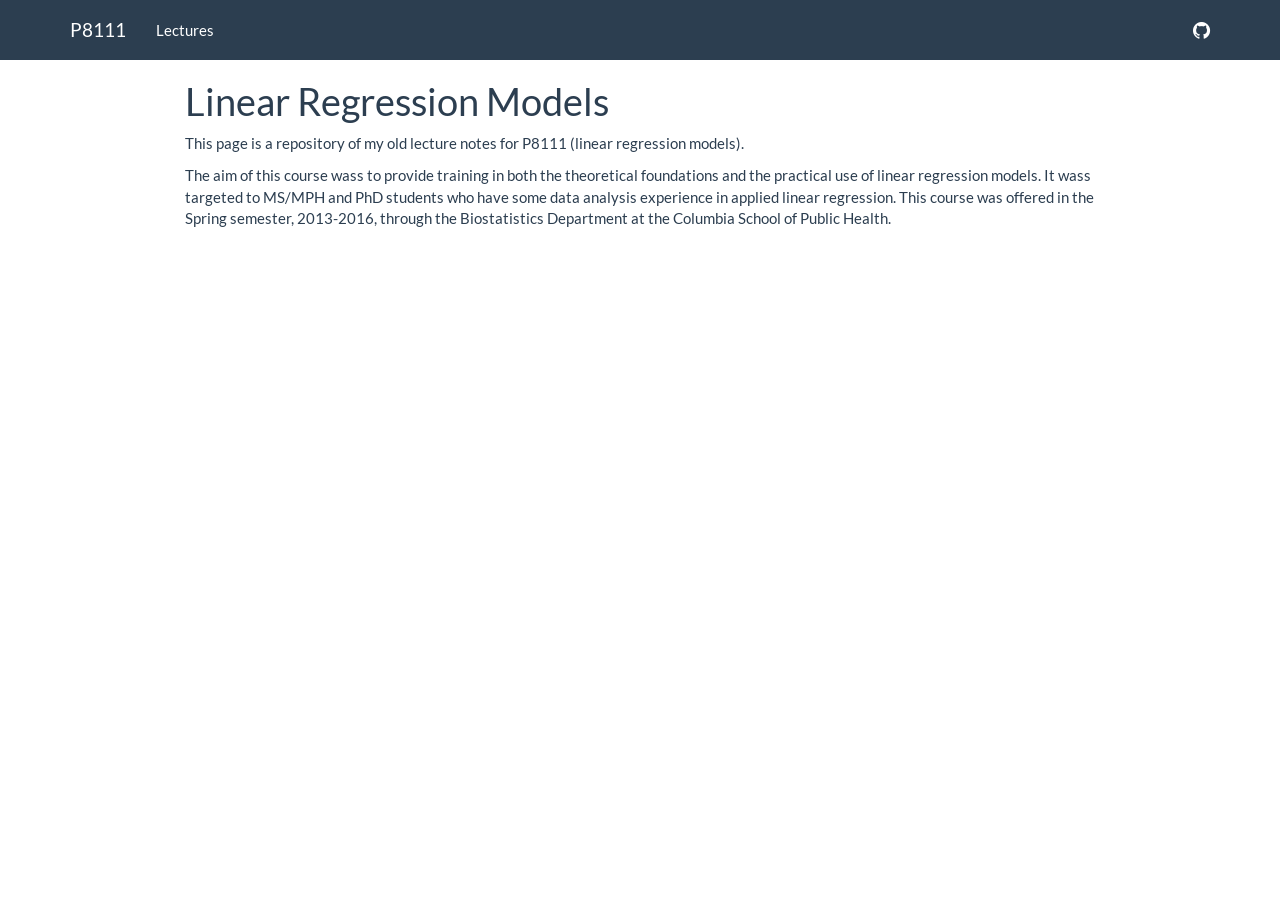
==== commit 7e360557: "rebuilt site with correct _site.yml" ====
--- a/index.html
+++ b/index.html
@@ -182,9 +182,6 @@
       </ul>
       <ul class="nav navbar-nav navbar-right">
         <li>
-  <a href="about.html">About</a>
-</li>
-<li>
   <a href="http://github.com/jeff-goldsmith/P8111">
     <span class="fa fa-github fa-lg"></span>
      
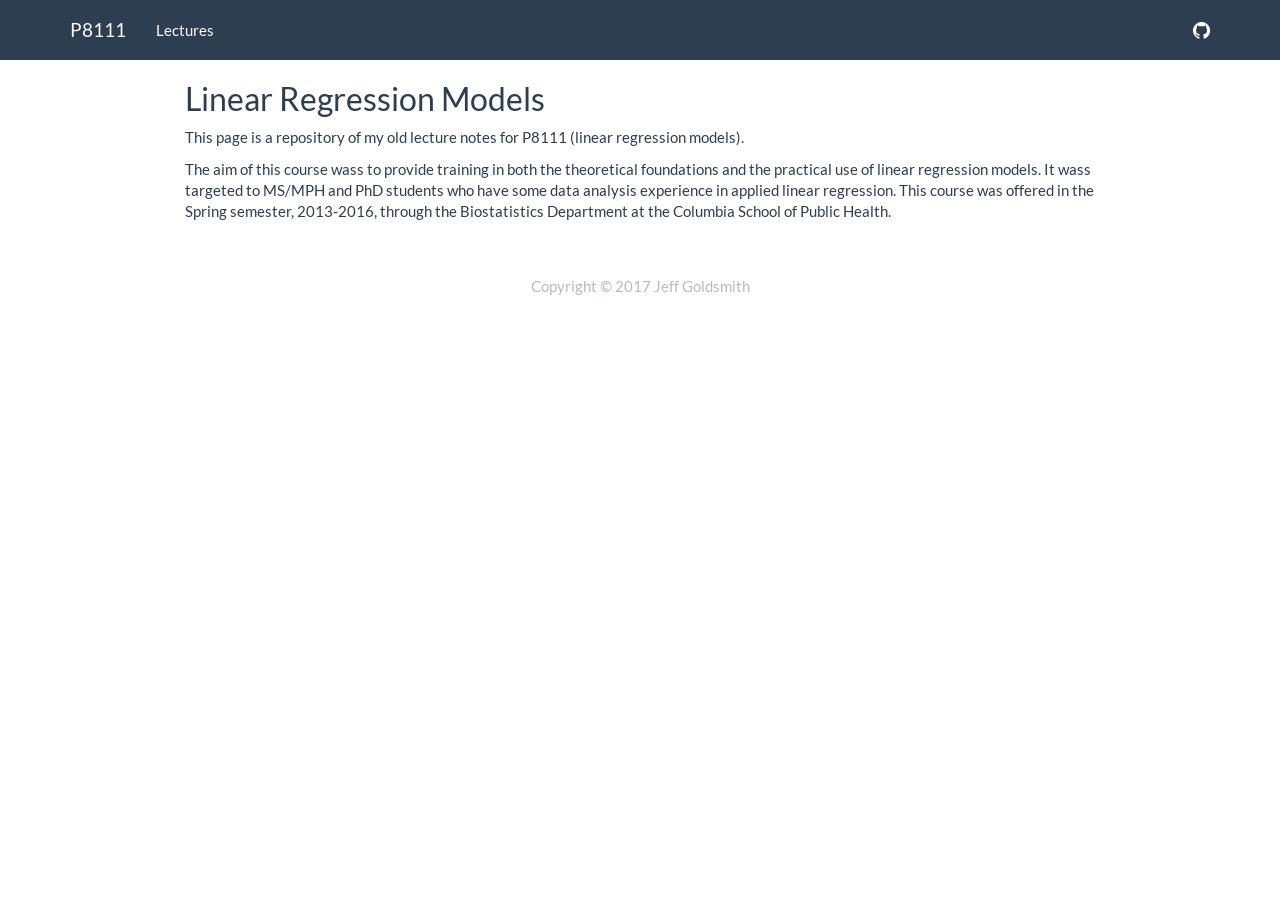
==== commit 773124cb: "added footer and styles" ====
--- a/index.html
+++ b/index.html
@@ -67,6 +67,7 @@
 }
 </style>
 
+<link rel="stylesheet" href="styles.css" type="text/css" />
 
 </head>
 
@@ -204,6 +205,10 @@
 <p>This page is a repository of my old lecture notes for P8111 (linear regression models).</p>
 <p>The aim of this course wass to provide training in both the theoretical foundations and the practical use of linear regression models. It wass targeted to MS/MPH and PhD students who have some data analysis experience in applied linear regression. This course was offered in the Spring semester, 2013-2016, through the Biostatistics Department at the Columbia School of Public Health.</p>
 
+<br><br>
+<footer>
+    <p class="copyright text-muted" align="center">Copyright &copy; 2017 Jeff Goldsmith</p>
+</footer>
 
 
 
--- a/styles.css
+++ b/styles.css
@@ -0,0 +1,27 @@
+h1 {
+  font-size: 32px;
+}
+h1.title {
+  font-size: 32px;
+}
+h2 {
+  font-size: 28px;
+}
+h3 {
+  font-size: 20px;
+  font-style: italic;
+  font-weight: 100;
+}
+h4 {
+  font-size: 20px;
+}
+h5 {
+  font-size: 16px;
+}
+h6 {
+  font-size: 12px;
+}
+img {
+    display: block;
+    margin: auto;
+}
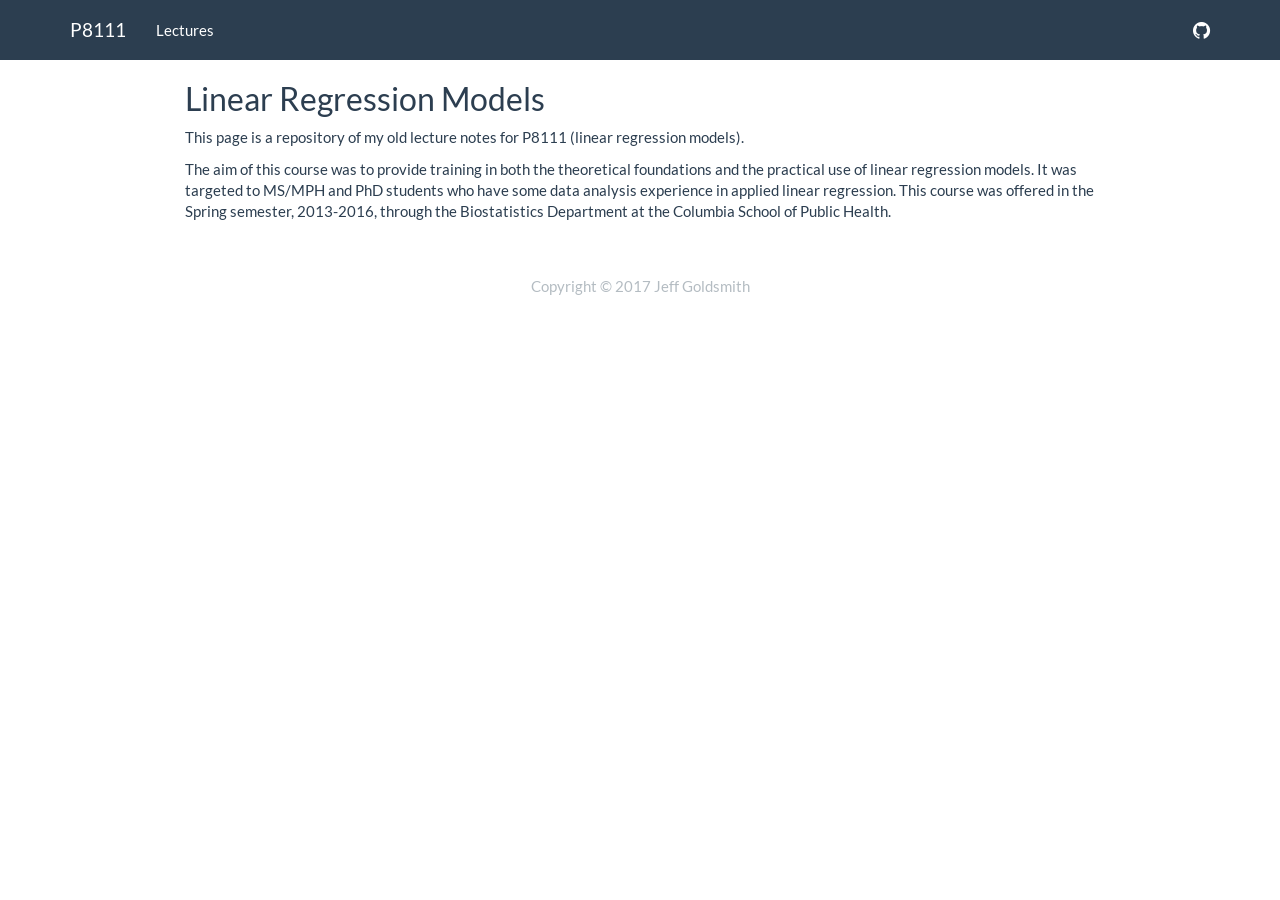
==== commit 30805954: "typo fixes" ====
--- a/index.html
+++ b/index.html
@@ -203,7 +203,7 @@
 
 
 <p>This page is a repository of my old lecture notes for P8111 (linear regression models).</p>
-<p>The aim of this course wass to provide training in both the theoretical foundations and the practical use of linear regression models. It wass targeted to MS/MPH and PhD students who have some data analysis experience in applied linear regression. This course was offered in the Spring semester, 2013-2016, through the Biostatistics Department at the Columbia School of Public Health.</p>
+<p>The aim of this course was to provide training in both the theoretical foundations and the practical use of linear regression models. It was targeted to MS/MPH and PhD students who have some data analysis experience in applied linear regression. This course was offered in the Spring semester, 2013-2016, through the Biostatistics Department at the Columbia School of Public Health.</p>
 
 <br><br>
 <footer>
